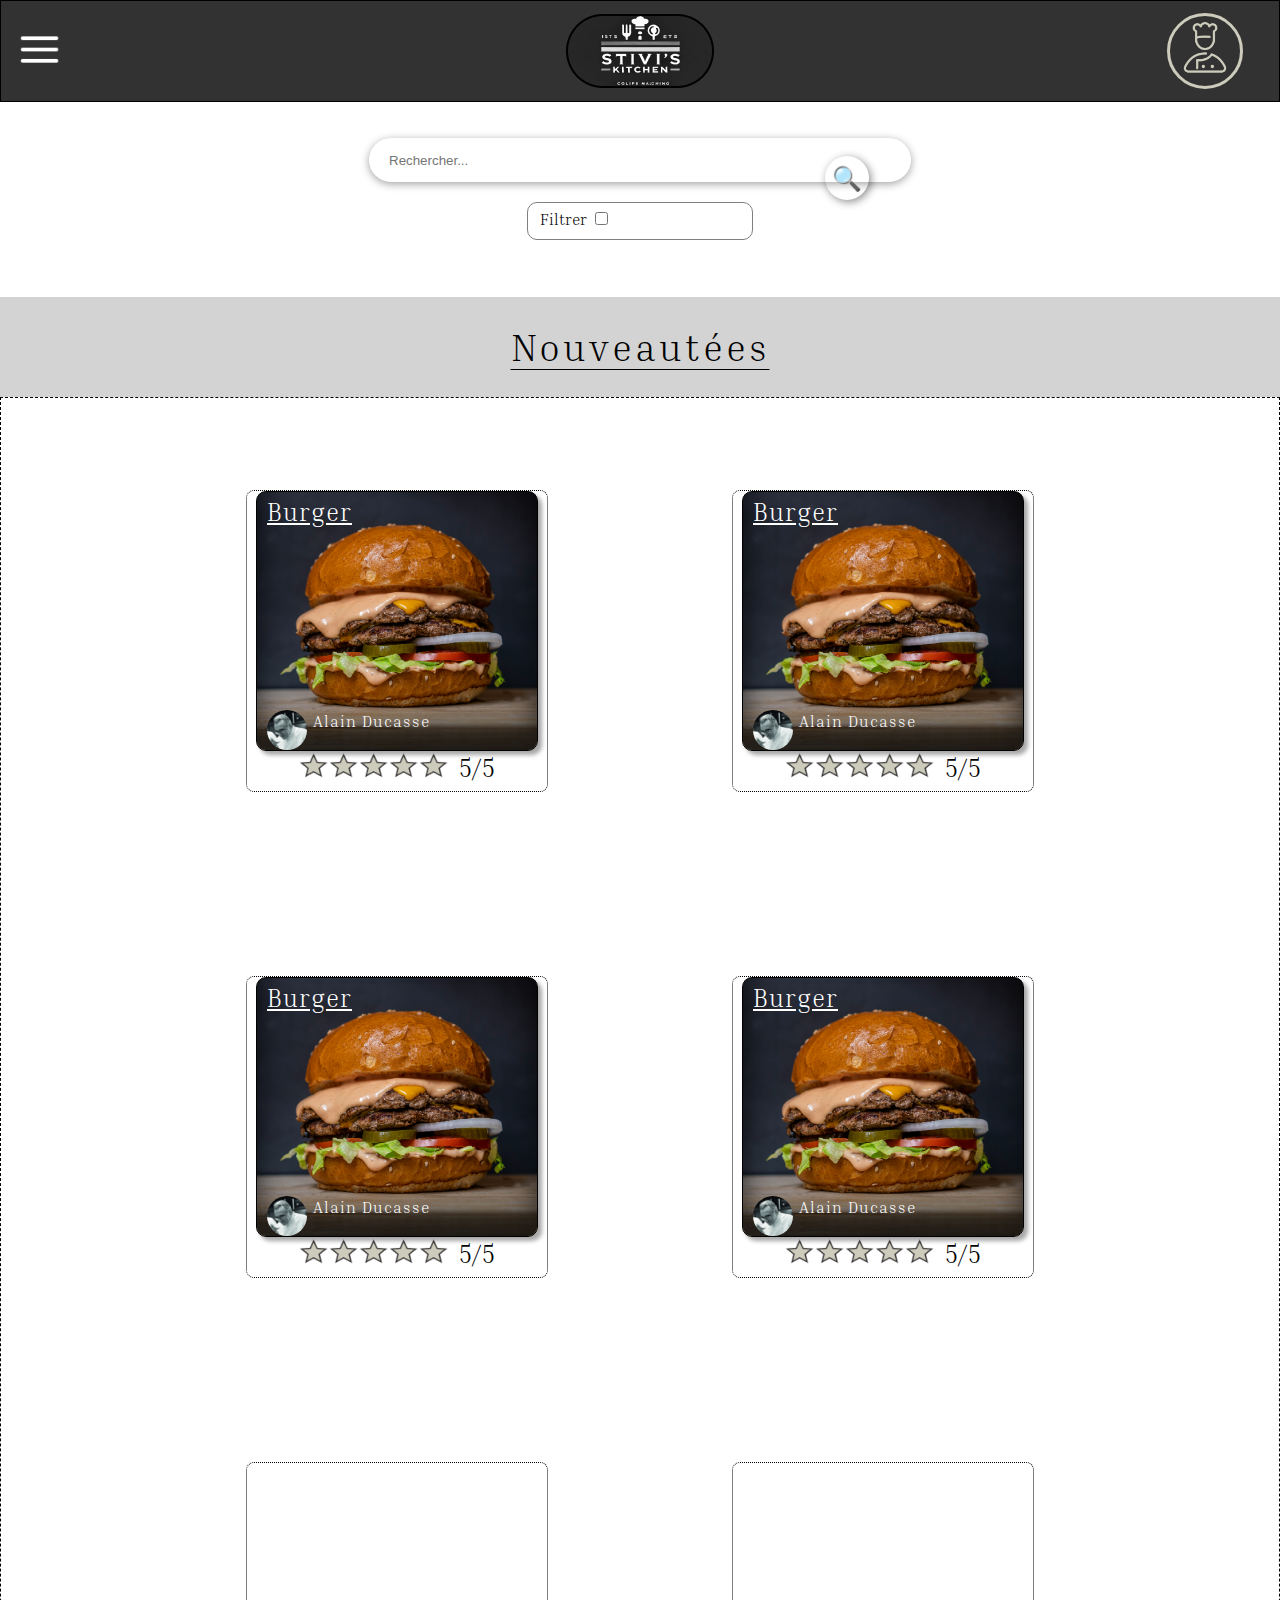
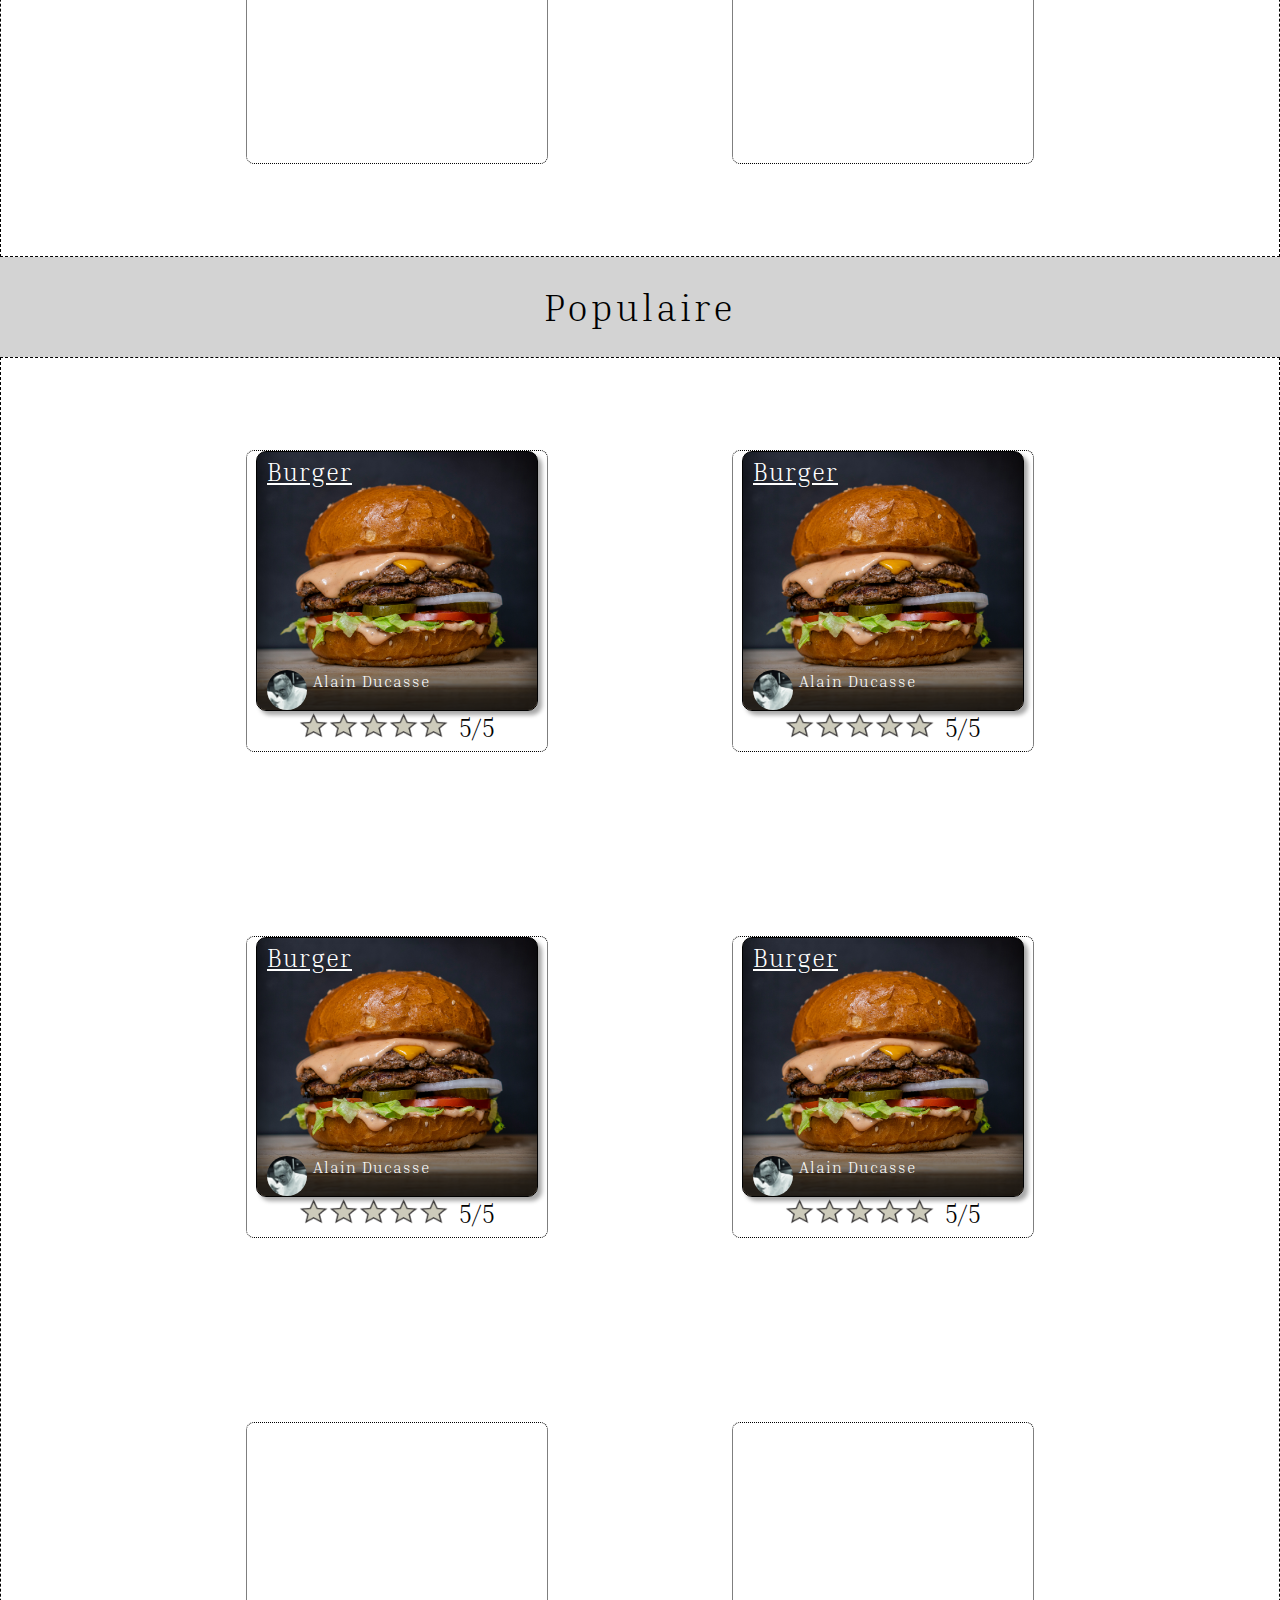
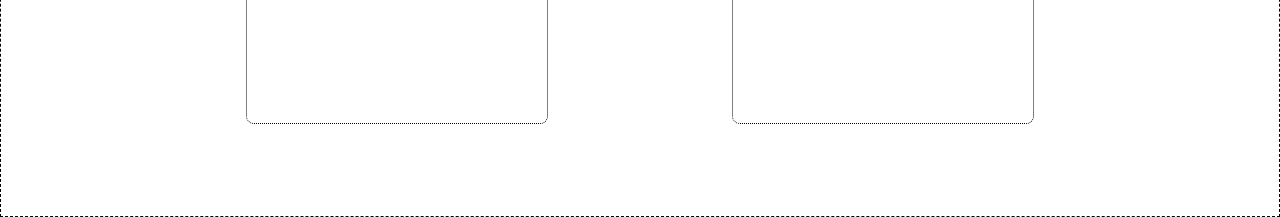
==== index.html @ a3e0ae76 "Mon projet fil rouge" ====
<!DOCTYPE html>
<html lang="fr">
<head>
    <meta charset="UTF-8">
    <meta name="viewport" content="width=device-width, initial-scale=1.0">
    <title>Acceuile</title>
    <link rel="stylesheet" href="style.css">
</head>
<body>
    <header>
        <!-- <img id="iconMenuB" src="Image/icons/icons8-menu-192.png" alt=""> -->
        <label for="menuLabel" id="iconMenuBg">
            <img src="Image/icons/icons8-menu-192.png" id="iconMenuB" alt="Menu">
        </label>
        <input type="checkbox" id="menuLabel" class="menuLabel">

        <div class="menuBurger">
            <ul class="ulMenuBurger">
                <li><a href="index.html">Acceuile</a></li>
                <li><a href="">Mes favories</a></li>
                <li> <a href="">Ajouter une recette</a></li>
                <li><a href="">Mon compte</a></li>
                <li><a href="">Contacte</a></li>
           
                
            </ul>
        </div>

        <img id="Stivisk" src="Image/icons/iconMarque.png" alt="">
        <div class="divIconUtilisateur">
            <a href="connexion.html">
                <img id="iconUtilisateur" src="Image/icons/icons8-cuisinier-homme-100 (1).png" alt="">
            </a>
        </div>
    </header>
   
    <form class="formRechercheFiltrer" id="searchFrom" action="search.html" method="post">
        <div>
            <input id="barreRecherche" type="text" name="recherche" id="rechercheInput" placeholder="Rechercher..." >
            <input id="btnRecherche" type="submit" value="🔍">
            </div>
            
    </form>
    <form action="post">
        
    </form>
    <fieldset class="filtrer">
        <label for="">Filtrer</label>
        <input type="checkbox">
    </fieldset>
   
    <div class="catNouveau" >
        <div class="fondGris">
            <h1>Nouveautées</h1>
        </div>
    </div>

    <div class="itemPopulaire">

        <div class="vigniette_recette" >
            <div class="img_recette">
                <h6 class="titreRecette">Burger</h6>
                <div class="temp">
                    <div class="img-utilisateur"></div>
                    <p class="nomUtilisateur">Alain Ducasse</p>
                </div>
            </div>
            <div class="etoils">
                <img class="iconEtoile" src="Image/icons/etoile/image.png" alt="">
                <img class="iconEtoile" src="Image/icons/etoile/image.png" alt="">
                <img class="iconEtoile" src="Image/icons/etoile/image.png" alt="">
                <img class="iconEtoile" src="Image/icons/etoile/image.png" alt="">
                <img class="iconEtoile" src="Image/icons/etoile/image.png" alt="">
                <p class="note">5/5</p>

            </div>
        </div>

        <div class="vigniette_recette" >
            <div class="img_recette">
                <h6 class="titreRecette">Burger</h6>
                <div class="temp">
                    <div class="img-utilisateur"></div>
                    <p class="nomUtilisateur">Alain Ducasse</p>
                </div>
            </div>
            <div class="etoils">
                <img class="iconEtoile" src="Image/icons/etoile/image.png" alt="">
                <img class="iconEtoile" src="Image/icons/etoile/image.png" alt="">
                <img class="iconEtoile" src="Image/icons/etoile/image.png" alt="">
                <img class="iconEtoile" src="Image/icons/etoile/image.png" alt="">
                <img class="iconEtoile" src="Image/icons/etoile/image.png" alt="">
                <p class="note">5/5</p>

            </div>
        </div>
        <div class="vigniette_recette" >
            <div class="img_recette">
                <h6 class="titreRecette">Burger</h6>
                <div class="temp">
                    <div class="img-utilisateur"></div>
                    <p class="nomUtilisateur">Alain Ducasse</p>
                </div>
            </div>
            <div class="etoils">
                <img class="iconEtoile" src="Image/icons/etoile/image.png" alt="">
                <img class="iconEtoile" src="Image/icons/etoile/image.png" alt="">
                <img class="iconEtoile" src="Image/icons/etoile/image.png" alt="">
                <img class="iconEtoile" src="Image/icons/etoile/image.png" alt="">
                <img class="iconEtoile" src="Image/icons/etoile/image.png" alt="">
                <p class="note">5/5</p>

            </div>
        </div>
      
        <div class="vigniette_recette" >
            <div class="img_recette">
                <h6 class="titreRecette">Burger</h6>
                <div class="temp">
                    <div class="img-utilisateur"></div>
                    <p class="nomUtilisateur">Alain Ducasse</p>
                </div>
            </div>
            <div class="etoils">
                <img class="iconEtoile" src="Image/icons/etoile/image.png" alt="">
                <img class="iconEtoile" src="Image/icons/etoile/image.png" alt="">
                <img class="iconEtoile" src="Image/icons/etoile/image.png" alt="">
                <img class="iconEtoile" src="Image/icons/etoile/image.png" alt="">
                <img class="iconEtoile" src="Image/icons/etoile/image.png" alt="">
                <p class="note">5/5</p>

            </div>
        </div>
        <div class="t" ></div>
        <div class="t" ></div>

    </div>



   <!--  \______________/___/__/__/_//\ - - - A modifier - - - /\\_\__\___\____\____________/ -->



    <div class="catPopulaire" >
        <div class="fondGris">
            <h1>Populaire</h1>
        </div>
    </div>

    <div class="itemPopulaire">

        <div class="vigniette_recette" >
            <div class="img_recette">
                <h6 class="titreRecette">Burger</h6>
                <div class="temp">
                    <div class="img-utilisateur"></div>
                    <p class="nomUtilisateur">Alain Ducasse</p>
                </div>
            </div>
            <div class="etoils">
                <img class="iconEtoile" src="Image/icons/etoile/image.png" alt="">
                <img class="iconEtoile" src="Image/icons/etoile/image.png" alt="">
                <img class="iconEtoile" src="Image/icons/etoile/image.png" alt="">
                <img class="iconEtoile" src="Image/icons/etoile/image.png" alt="">
                <img class="iconEtoile" src="Image/icons/etoile/image.png" alt="">
                <p class="note">5/5</p>

            </div>
        </div>

        <div class="vigniette_recette" >
            <div class="img_recette">
                <h6 class="titreRecette">Burger</h6>
                <div class="temp">
                    <div class="img-utilisateur"></div>
                    <p class="nomUtilisateur">Alain Ducasse</p>
                </div>
            </div>
            <div class="etoils">
                <img class="iconEtoile" src="Image/icons/etoile/image.png" alt="">
                <img class="iconEtoile" src="Image/icons/etoile/image.png" alt="">
                <img class="iconEtoile" src="Image/icons/etoile/image.png" alt="">
                <img class="iconEtoile" src="Image/icons/etoile/image.png" alt="">
                <img class="iconEtoile" src="Image/icons/etoile/image.png" alt="">
                <p class="note">5/5</p>

            </div>
        </div>
        <div class="vigniette_recette" >
            <div class="img_recette">
                <h6 class="titreRecette">Burger</h6>
                <div class="temp">
                    <div class="img-utilisateur"></div>
                    <p class="nomUtilisateur">Alain Ducasse</p>
                </div>
            </div>
            <div class="etoils">
                <img class="iconEtoile" src="Image/icons/etoile/image.png" alt="">
                <img class="iconEtoile" src="Image/icons/etoile/image.png" alt="">
                <img class="iconEtoile" src="Image/icons/etoile/image.png" alt="">
                <img class="iconEtoile" src="Image/icons/etoile/image.png" alt="">
                <img class="iconEtoile" src="Image/icons/etoile/image.png" alt="">
                <p class="note">5/5</p>

            </div>
        </div>
      
        <div class="vigniette_recette" >
            <div class="img_recette">
                <h6 class="titreRecette">Burger</h6>
                <div class="temp">
                    <div class="img-utilisateur"></div>
                    <p class="nomUtilisateur">Alain Ducasse</p>
                </div>
            </div>
            <div class="etoils">
                <img class="iconEtoile" src="Image/icons/etoile/image.png" alt="">
                <img class="iconEtoile" src="Image/icons/etoile/image.png" alt="">
                <img class="iconEtoile" src="Image/icons/etoile/image.png" alt="">
                <img class="iconEtoile" src="Image/icons/etoile/image.png" alt="">
                <img class="iconEtoile" src="Image/icons/etoile/image.png" alt="">
                <p class="note">5/5</p>

            </div>
        </div>
        <div class="t" ></div>
        <div class="t" ></div>
       

  
    </div>
</body>
</html>
---- style.css ----
@font-face {
    font-family: 'Inria-Serif';
    src: url('fonts/Inria_Serif/InriaSerif-Regular.ttf') format('truetype');
}
@font-face {
    font-family: 'Inria-Serif-Bold';
    src: url('fonts/Inria_Serif/InriaSerif-Bold.ttf') format('truetype');
}
@font-face {
    font-family: 'Inria-Serif-Light';
    src: url('fonts/Inria_Serif/InriaSerif-Light.ttf') format('truetype');
}
body{
    height: 100%;
    margin: 0px;
    font-family: Inria-Serif-Light;
    
}

header{
    
    height: 8vh;
    background-color: #323232;
    border: 1px solid black;
    display: flex;
    flex-direction: row;
    justify-content: space-between;
    align-items: center; /* aligne verticalement*/
    padding: 0 1rem;
    min-height: 100px;
    
   
}

#iconMenuB{
    width: 45px;
    z-index:2;
    align-self: center;
    cursor: pointer;
 
}
#iconMenuBg{
    z-index: 2;

}

#iconMenuB:hover{
    transform: scale(1.1);
    transition: 0.8s;
}
header div{
    padding: 5px;
    border-radius: 40px;
    border: 3px solid #CDCBBB;
    margin-right: 20px;
    width: 60px;
    height: 60px;
    display: flex;
    justify-content: center;
    text-align: center;
    align-items: center;
    
}
header .divIconUtilisateur:hover{
    transform: rotate(360deg);
    transition: 1.5s;

}

.menuBurger{
    top: 0;
    border-radius: 0;
    border: 0;
    background-color: #323232;
    height: 100%;
    width: 400px;
    position:fixed;
    z-index: 1;
    left: -450px;
    transition: left 0.3s ease;
}
.ulMenuBurger{
    display: felx;
    flex-direction: column;
    position: relative;
    margin-top: -120%;
    margin-left: -50%;
    justify-items: flex-start;
    color: aliceblue;
    
}
.ulMenuBurger li{
    margin-top:50%;
    letter-spacing: 0.3em;
    
}
.ulMenuBurger li a{
    color: aliceblue;
}
.menuLabel:checked + .menuBurger {
    left: 0; 
    
}
#iconUtilisateur{
    width: 90%;  
}

#Stivisk{
    border-color: rgb(255, 253, 253);
    position: absolute;
    left: 50%;
    transform: translateX(-50%);
 
}



.filtrer{
    align-self: center;
    justify-self: center;
    width: 200px;
    margin-top: 40px;
    border: 1px solid gray;
    border-radius: 10px;
}

#barreRecherche{
    padding-left: 20px;
    width: 50%;
    max-width: 520px;
    height: 42px;
    border-radius: 22px;
    position: absolute;
    transform: translateX(-50%);
    left: 50%;
    border: none;
    box-shadow: 0px 2px 8px rgb(163, 161, 161);
}

#btnRecherche{
    margin: 24px;
    border-radius: 150px;
    height: 44px;
    width: 44px;
    position: absolute;
    left: 62.6%;
    border: none;
    background-color: rgba(240, 248, 255, 0);
}
.catNouveau{
   
    margin-top: 4.5%;
  
    h1{
        align-self: center;
        text-decoration: underline;
        text-decoration-thickness: 1px;
        text-underline-offset: 20%;

    }
    
    
}
.catPopulaire{
   
    text-align: center;
   
}

.fondGris{
  
    display: flex;
    flex-direction: column;
    height: 100px;
    background-color: lightgrey;
    justify-content: center;
    align-items: center;
    h1{
        font-weight: 100; 
        letter-spacing: 3px;
        font-size: 240%;
    }
   
}


.itemPopulaire{
    display: flex;
    flex-wrap: wrap;
    justify-content: center;
    align-content: center;
    padding-right: 5%;
    padding-left: 5%;
    border: 1px dashed black ;  

}

.t,.vigniette_recette{
    height: 300px;
    width: 300px;
    min-width: 200px;
    margin: 8% 8% 8% 8%;
    border: 1px dotted black;
    border-radius: 8px;
    display: flex;
    flex-direction: column; 
    align-items: center;
    
}
.t:hover,.vigniette_recette:hover{
    transform: scale(1.4);
    transition: 1s;
}

.titreRecette{
    position: relative;
    bottom: 110px;
    margin-left: 10px;
    font-size: 25px;
    text-decoration: underline;
    color: white;
    font-weight: 100;
    letter-spacing: 1px;

}

.etoils{
    width: 100%;
    height: 40px;
    display: flex;
    justify-content: center;
    
}

.iconEtoile{
    height: 30px;
}
.note{
    display: inline;
    font-size: 25px;
    align-self: center;
    margin-top: 18px;
    margin-left: 10px;
}

.img_recette{
    border: 1px solid black;
    background-image: url('Image/burger_img_defaut.jpg');
    background-size: cover ;
    background-position: center;
    width: 280px;
    height: 280px;
    border-radius: 10px;
    display: flex;
    flex-direction: column;
    justify-content: flex-end;
    box-shadow: 4px 4px 4px rgba(0, 0, 0, 0.35), inset 0px -30px 30px rgba(0, 0, 0, 0.8) ;
}

.temp{
    display: flex;
    flex-direction: row;
}

.img-utilisateur{
    background-image: url('Image/alain_ducasse_img_defaut.webp');
    background-size: cover;
    background-position: center;
    height: 40px;
    width: 40px;
    border-radius: 50%;
    justify-self:  left;
    margin-left: 10px;
    margin-top: 15px;

}

.nomUtilisateur{
    letter-spacing: 1px;
    color: white;
    margin-left: 6px;
}


/* page connexion */
#connexionBody,#inscriptionBody{
    font-family: Inria-Serif-light;
    font-size: x-large;
    color: #3C3A3A;
}

.mainCenterConnexion{
    justify-items: center;


}

.connexionMain{
    text-align: center;
    display: flex;
    flex-direction: column;
    flex-wrap: wrap;
    
}

hr{
    margin-top: 1% ;
    margin-bottom: 0;
    width: 46%;
    max-width: 850px;

    
}

.petitHr{
    width: 16%;
    margin-top: 0.5%;

}

.fondGrisConnexion{
    font-family: Inria-Serif-Bold;
    font-size: xx-large;
    letter-spacing: 3px;
    margin-top: 30px;
    width: 100vw;
    display: flex;
    height: 100px;
    background-color: lightgrey;
    justify-content: center;
    align-items: center;
    
}

form{
    font-family: Inria-Serif;
    display: flex;
    flex-direction: column;
    text-align: center;
    align-items: center; 
    margin-top: 30px;
    justify-self: center;

}

form input{
    margin-top: 6px;
    margin-bottom: 20px;
    border-radius: 10px;
    height: 50px;
    width: 200%;
}

form input[type=submit]{
    font-family: Inria-Serif-light;
    font-size: x-large;
    width: 120%;
    margin:30px 0px ;
    height: 50px;
    border: 0;
    background-color: #CDCBBB;
    box-shadow: 2px 2px 8px rgba(0, 0, 0, 0.45);


}
form input[type=submit]:hover, form button:hover {
    transform: scale(1.1);
    transition: 0.8s;
}

form label{
    margin-top: 40px;
    
}

.Inscrire{
    font-family: Inria-Serif-light;
    font-size: x-large;
    border-radius: 10px;
    height: 50px;
    width: 100%;
    border: 0;
    background-color: #CDCBBB;
    box-shadow: 2px 2px 8px rgba(0, 0, 0, 0.45);
}

a{
    text-decoration: none;
    color: #3C3A3A;
}

.faceInstaGoogle {
    margin-top: 3.2%;
    display: flex;
    flex-direction: column;

    button{
        display: grid;
        grid-template-columns: 6fr 1fr;
        align-items: center;
        align-content: center;
        text-align: start;
        padding:0% 10%;
        align-self:center;
        font-family: Inria-Serif-light;
        font-size: x-large;
        border-radius: 10px;
        height: 90px;
        width: 140%;
        margin: 20px 0px;
        border: 0;
        background-color: white;
        box-shadow: 0px 6px 16px rgba(0, 0, 0, 0.24);
        border-radius: 15px;
    }
    button:hover{
        transform: scale(1.1);
        transition: 0.8s;
    }
    img{     
        height: 58%;
      
    }
}
.fondGrisFooter{
    background-color: lightgray;
    width: 100%;
    height: 30px;
   
}
footer{

    background-color: #323232;
    position: fixed;
    bottom: 0;
    width: 100%;
    height: 100px;

}
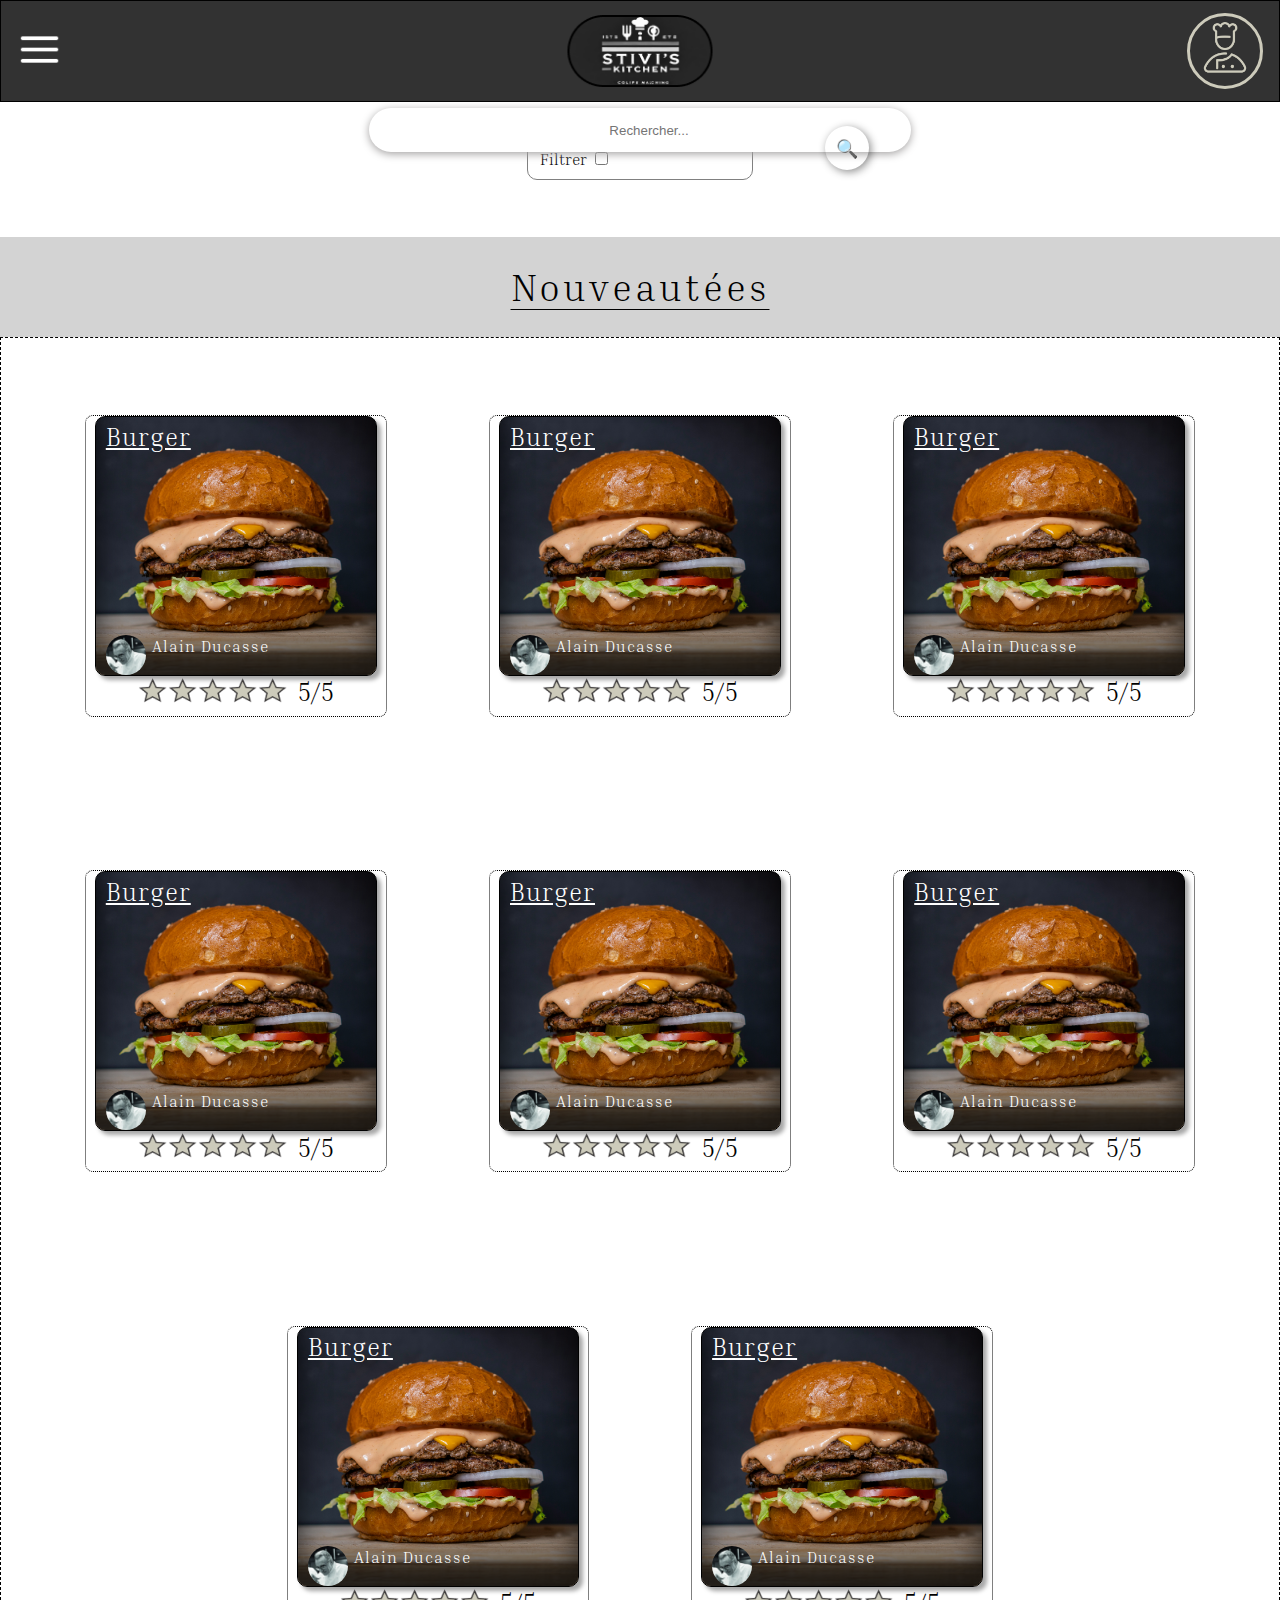
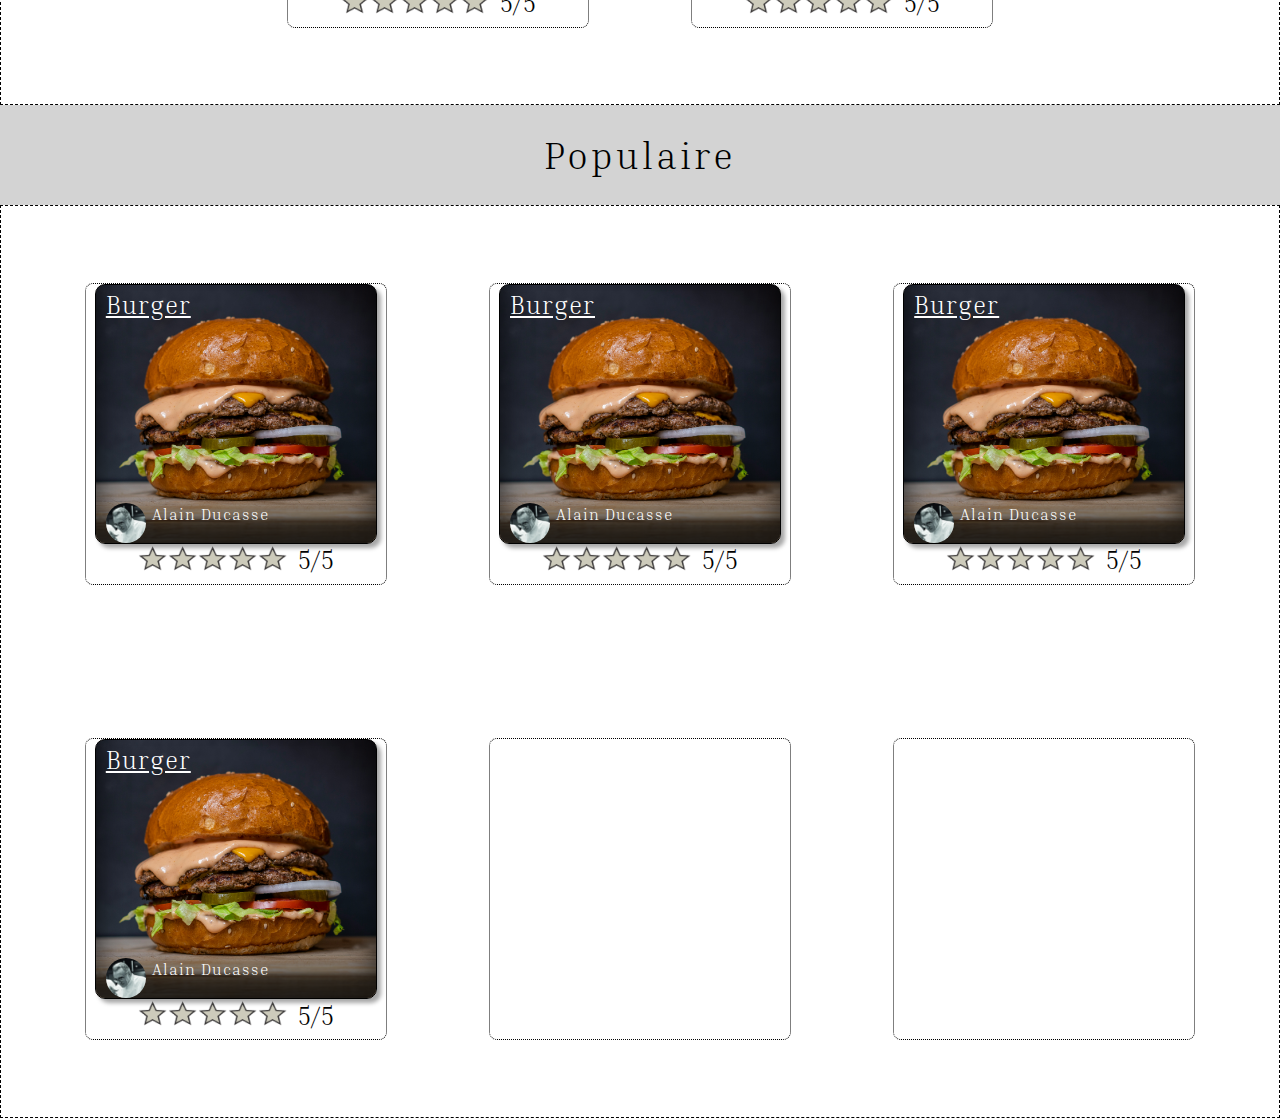
==== commit 4e43f214: "Add recipe page" ====
--- a/index.html
+++ b/index.html
@@ -16,11 +16,11 @@
 
         <div class="menuBurger">
             <ul class="ulMenuBurger">
-                <li><a href="index.html">Acceuile</a></li>
-                <li><a href="">Mes favories</a></li>
+                <li><a href="index.html">Acceuil</a></li>
+                <li><a href="">Mes favoris</a></li>
                 <li> <a href="">Ajouter une recette</a></li>
                 <li><a href="">Mon compte</a></li>
-                <li><a href="">Contacte</a></li>
+                <li><a href="">Contact</a></li>
            
                 
             </ul>
@@ -131,8 +131,79 @@
 
             </div>
         </div>
-        <div class="t" ></div>
-        <div class="t" ></div>
+        <div class="vigniette_recette" >
+            <div class="img_recette">
+                <h6 class="titreRecette">Burger</h6>
+                <div class="temp">
+                    <div class="img-utilisateur"></div>
+                    <p class="nomUtilisateur">Alain Ducasse</p>
+                </div>
+            </div>
+            <div class="etoils">
+                <img class="iconEtoile" src="Image/icons/etoile/image.png" alt="">
+                <img class="iconEtoile" src="Image/icons/etoile/image.png" alt="">
+                <img class="iconEtoile" src="Image/icons/etoile/image.png" alt="">
+                <img class="iconEtoile" src="Image/icons/etoile/image.png" alt="">
+                <img class="iconEtoile" src="Image/icons/etoile/image.png" alt="">
+                <p class="note">5/5</p>
+
+            </div>
+        </div>
+        <div class="vigniette_recette" >
+            <div class="img_recette">
+                <h6 class="titreRecette">Burger</h6>
+                <div class="temp">
+                    <div class="img-utilisateur"></div>
+                    <p class="nomUtilisateur">Alain Ducasse</p>
+                </div>
+            </div>
+            <div class="etoils">
+                <img class="iconEtoile" src="Image/icons/etoile/image.png" alt="">
+                <img class="iconEtoile" src="Image/icons/etoile/image.png" alt="">
+                <img class="iconEtoile" src="Image/icons/etoile/image.png" alt="">
+                <img class="iconEtoile" src="Image/icons/etoile/image.png" alt="">
+                <img class="iconEtoile" src="Image/icons/etoile/image.png" alt="">
+                <p class="note">5/5</p>
+
+            </div>
+        </div>
+        <div class="vigniette_recette" >
+            <div class="img_recette">
+                <h6 class="titreRecette">Burger</h6>
+                <div class="temp">
+                    <div class="img-utilisateur"></div>
+                    <p class="nomUtilisateur">Alain Ducasse</p>
+                </div>
+            </div>
+            <div class="etoils">
+                <img class="iconEtoile" src="Image/icons/etoile/image.png" alt="">
+                <img class="iconEtoile" src="Image/icons/etoile/image.png" alt="">
+                <img class="iconEtoile" src="Image/icons/etoile/image.png" alt="">
+                <img class="iconEtoile" src="Image/icons/etoile/image.png" alt="">
+                <img class="iconEtoile" src="Image/icons/etoile/image.png" alt="">
+                <p class="note">5/5</p>
+
+            </div>
+        </div>
+        <div class="vigniette_recette" >
+            <div class="img_recette">
+                <h6 class="titreRecette">Burger</h6>
+                <div class="temp">
+                    <div class="img-utilisateur"></div>
+                    <p class="nomUtilisateur">Alain Ducasse</p>
+                </div>
+            </div>
+            <div class="etoils">
+                <img class="iconEtoile" src="Image/icons/etoile/image.png" alt="">
+                <img class="iconEtoile" src="Image/icons/etoile/image.png" alt="">
+                <img class="iconEtoile" src="Image/icons/etoile/image.png" alt="">
+                <img class="iconEtoile" src="Image/icons/etoile/image.png" alt="">
+                <img class="iconEtoile" src="Image/icons/etoile/image.png" alt="">
+                <p class="note">5/5</p>
+
+            </div>
+        </div>
+    
 
     </div>
 
--- a/style.css
+++ b/style.css
@@ -10,6 +10,7 @@
     font-family: 'Inria-Serif-Light';
     src: url('fonts/Inria_Serif/InriaSerif-Light.ttf') format('truetype');
 }
+
 body{
     height: 100%;
     margin: 0px;
@@ -52,7 +53,6 @@
     padding: 5px;
     border-radius: 40px;
     border: 3px solid #CDCBBB;
-    margin-right: 20px;
     width: 60px;
     height: 60px;
     display: flex;
@@ -110,10 +110,10 @@
     position: absolute;
     left: 50%;
     transform: translateX(-50%);
- 
-}
-
-
+    width: 35%;
+    max-width: 145px;
+    
+}
 
 .filtrer{
     align-self: center;
@@ -189,8 +189,7 @@
     flex-wrap: wrap;
     justify-content: center;
     align-content: center;
-    padding-right: 5%;
-    padding-left: 5%;
+    
     border: 1px dashed black ;  
 
 }
@@ -199,7 +198,7 @@
     height: 300px;
     width: 300px;
     min-width: 200px;
-    margin: 8% 8% 8% 8%;
+    margin: 6% 4%;
     border: 1px dotted black;
     border-radius: 8px;
     display: flex;
@@ -235,6 +234,7 @@
 .iconEtoile{
     height: 30px;
 }
+
 .note{
     display: inline;
     font-size: 25px;
@@ -282,25 +282,25 @@
 }
 
 
+
+
 /* page connexion */
+
+
+
 #connexionBody,#inscriptionBody{
     font-family: Inria-Serif-light;
-    font-size: x-large;
+    font-size: large;
     color: #3C3A3A;
 }
 
 .mainCenterConnexion{
     justify-items: center;
 
-
 }
 
 .connexionMain{
     text-align: center;
-    display: flex;
-    flex-direction: column;
-    flex-wrap: wrap;
-    
 }
 
 hr{
@@ -308,7 +308,6 @@
     margin-bottom: 0;
     width: 46%;
     max-width: 850px;
-
     
 }
 
@@ -318,14 +317,13 @@
 
 }
 
-.fondGrisConnexion{
+.fondGrisConnexion,.fondGrisInscripi{
     font-family: Inria-Serif-Bold;
-    font-size: xx-large;
+    font-size: large;
     letter-spacing: 3px;
-    margin-top: 30px;
-    width: 100vw;
-    display: flex;
-    height: 100px;
+    margin: 0 0 20px;
+    width: 100%;
+    display: flex;
     background-color: lightgrey;
     justify-content: center;
     align-items: center;
@@ -338,47 +336,69 @@
     flex-direction: column;
     text-align: center;
     align-items: center; 
-    margin-top: 30px;
     justify-self: center;
 
+    
+   /* a ------modifier------ */
+
 }
 
 form input{
+    border: none;
+    border-bottom:1px solid black;
     margin-top: 6px;
-    margin-bottom: 20px;
-    border-radius: 10px;
+    margin-bottom: 10%;
     height: 50px;
-    width: 200%;
-}
+    width: 100%;
+    text-align: center;
+    
+}
+input[type="password"],[type="email"] {
+    border: none; 
+    border-bottom: 1px solid black;
+    padding: 10px;
+    font-size: 16px;
+    outline: none; /*--- Me supprime le contour par défaut quand focus ---*/
+    padding-bottom: 0px;
+  
+}
+input:focus::placeholder{
+    transition: 0.7s; 
+    transform: translateY(-26px);
+    font-size: 80%;
+}
+
 
 form input[type=submit]{
     font-family: Inria-Serif-light;
-    font-size: x-large;
-    width: 120%;
+    border-radius: 8px;
+    font-size: large;
+    width: 100%;
     margin:30px 0px ;
-    height: 50px;
+    height: 45px;
     border: 0;
     background-color: #CDCBBB;
     box-shadow: 2px 2px 8px rgba(0, 0, 0, 0.45);
 
-
-}
+}
+
 form input[type=submit]:hover, form button:hover {
     transform: scale(1.1);
-    transition: 0.8s;
+    transition: 0.6s;
 }
 
 form label{
-    margin-top: 40px;
+    margin-top: 22%;
+    
     
 }
 
 .Inscrire{
     font-family: Inria-Serif-light;
-    font-size: x-large;
+    font-size: large;
     border-radius: 10px;
-    height: 50px;
-    width: 100%;
+    height: 45px;
+    width: 90%;
     border: 0;
     background-color: #CDCBBB;
     box-shadow: 2px 2px 8px rgba(0, 0, 0, 0.45);
@@ -390,9 +410,12 @@
 }
 
 .faceInstaGoogle {
-    margin-top: 3.2%;
+    margin-top: 2.6%;
     display: flex;
     flex-direction: column;
+    width: 30%;
+    max-width: 450px;
+    min-width: 250px;
 
     button{
         display: grid;
@@ -403,12 +426,12 @@
         padding:0% 10%;
         align-self:center;
         font-family: Inria-Serif-light;
-        font-size: x-large;
+        font-size: large;
         border-radius: 10px;
-        height: 90px;
-        width: 140%;
+        height: 80px;
+        width: 100%;
         margin: 20px 0px;
-        border: 0;
+        border: none;
         background-color: white;
         box-shadow: 0px 6px 16px rgba(0, 0, 0, 0.24);
         border-radius: 15px;
@@ -418,22 +441,186 @@
         transition: 0.8s;
     }
     img{     
-        height: 58%;
+        height: 45%;
       
     }
 }
+
 .fondGrisFooter{
     background-color: lightgray;
     width: 100%;
     height: 30px;
    
 }
+
 footer{
-
+    position: fixed;
     background-color: #323232;
-    position: fixed;
     bottom: 0;
     width: 100%;
     height: 100px;
 
-}+}
+.formInscription{
+    margin-top: 0px;
+
+}
+#identifiant[type=text],#motDePasse[type=password]{
+    width: 100%;   
+    padding-left: 4%;
+    text-align: center;
+    font-size: large;
+    
+}
+
+
+/*------------------ page recette -------------------*/
+.banniereTitre{
+    display: flex;
+    flex-direction: column;
+    justify-content: center;
+    margin: 30px 0px 30px 0px;
+    background-color: #E4E4E6;
+    text-align: center; 
+    width: 100%;
+    height: 100px;
+}
+.presentationRecetteGris{
+    border:2px dotted green;
+    background-color: #E4E4E6;
+    margin: 5%;
+    
+}
+
+.nomUtilisateurRecette{
+    color: rgb(0, 0, 0);   
+    margin-left: 10px;
+    line-height: 0.1;
+
+}
+.utilisateurRecette{
+    font-size: large;
+    border: 5px solid rgb(142, 24, 24);
+    grid-column: 1/span3 ;
+    display: flex;
+    align-items: center;
+}
+
+
+.img-utilisateurRecette{
+    background-image: url('Image/alain_ducasse_img_defaut.webp');
+    background-size: cover;
+    background-position: center;
+    height: 100px;
+    width: 100px;
+    border-radius: 50%;
+    justify-self:  left;
+    margin-left: 10px;
+    margin-top: 15px;
+}
+.imageRecette{
+
+    display: grid;
+    grid-template-columns: 1fr 1fr;
+    margin: 2%;
+  
+
+}
+.column{
+    display: inline-flex;
+    flex-direction: column;
+    justify-content: space-between
+   
+  
+}
+.grandeImage{
+
+    place-self: end; 
+    width: 60%;
+    min-width: 400px;
+    margin-right:1% ;
+  
+
+} 
+.petiteImage{
+    width: 29%;
+    min-width: 197px;
+    align-self: center;
+    margin-left: 1%;
+    align-self: flex-start;
+  
+}
+
+.articleRecetteGrisIngrédiant{
+    border:1px solid black;
+    background-color: #E4E4E6;
+    padding: 0% 6%;
+    margin-right:5px ;
+    font-size: large;
+    line-height: 2.2;
+  
+
+}
+.articleRecetteGrisEtapes{
+    border:1px solid black;
+    background-color: #E4E4E6;
+    padding: 0% 6%;
+    margin-left: 5px;
+    font-size: large;
+    line-height: 2.2;
+  
+
+}
+.articleRecette{
+   
+    margin: 5%;
+    display: grid;
+    grid-template-columns: 1fr 1fr;
+
+
+}
+
+@media screen and (max-width: 600px){
+    .imageRecette{
+        display: flex;
+        flex-direction: column;
+        
+    
+    }
+
+    .grandeImage{
+
+        align-self: center;
+        width: 60%;
+        min-width: 240px;
+        margin-right:0;
+      
+    } 
+    .column{
+        flex-direction: row;
+        justify-content: center;
+    }
+    .petiteImage{
+        margin-top: 1%;
+        width: 29%;
+        min-width:120px;
+        align-self: center;
+        margin-left: 2px;
+        margin-right: 2px;
+      
+    }
+    .presentationRecetteGris{
+        border:2px dotted green;
+        background-color: #E4E4E6;
+        margin: 1%;
+        
+    }
+    .articleRecette{
+        margin: 1%;
+        display: flex;
+        flex-direction: column;
+    
+    }
+
+}
+
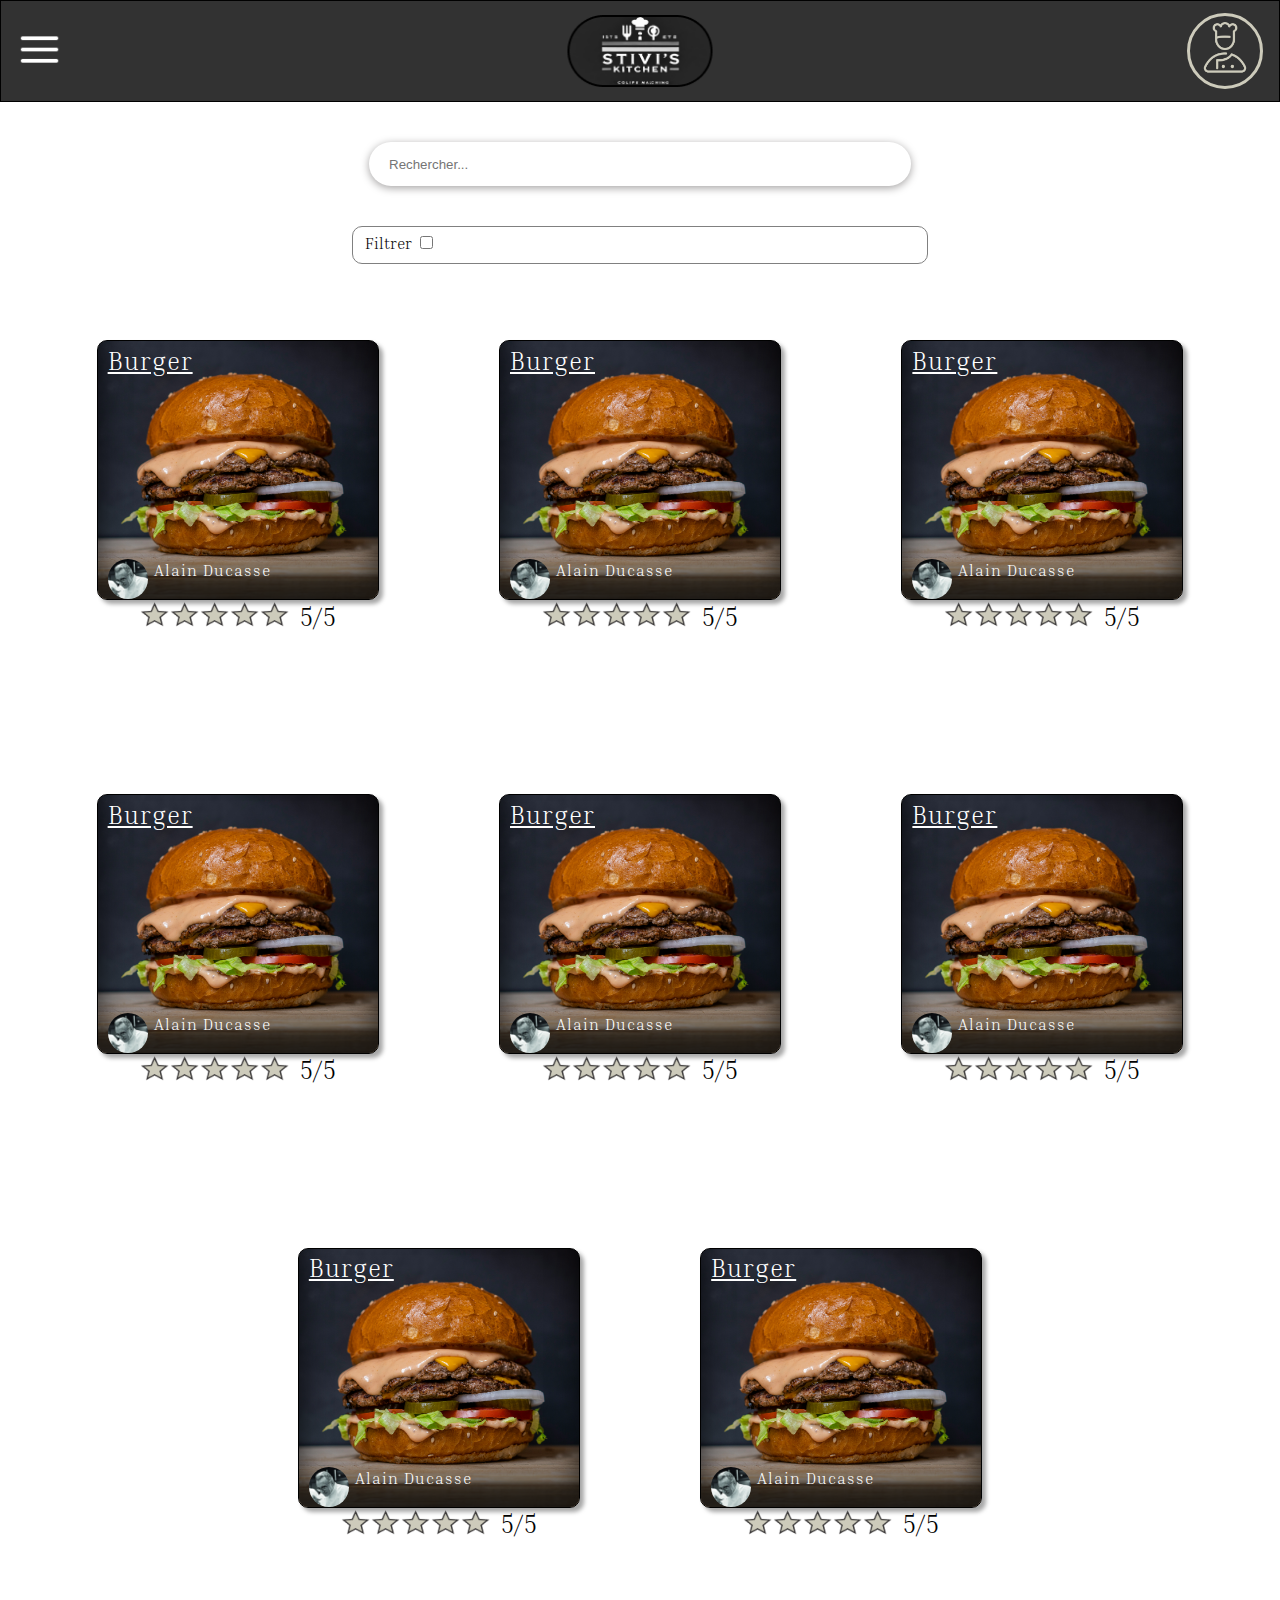
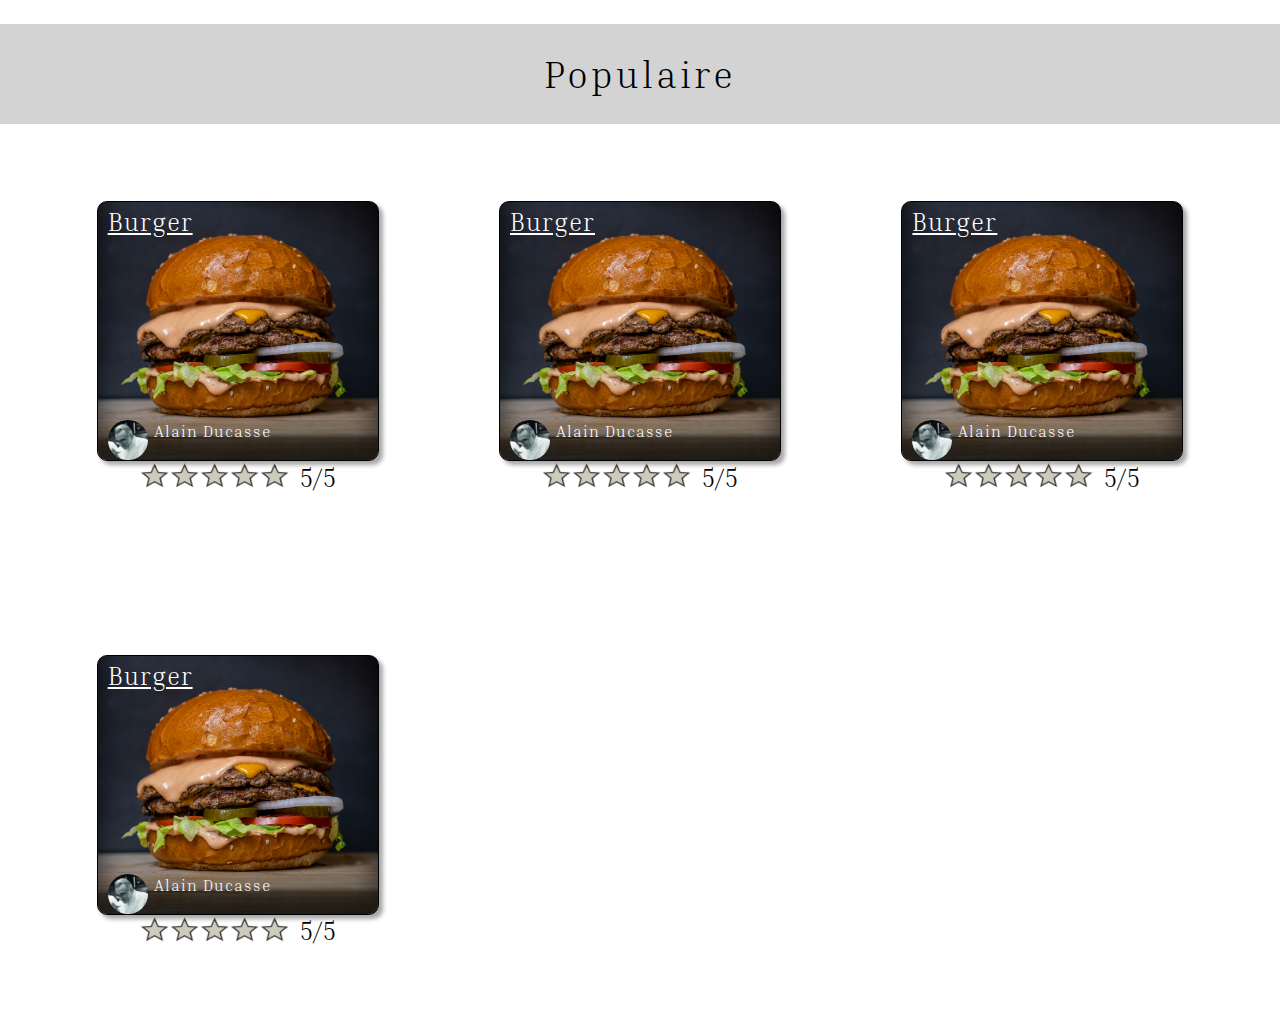
==== commit 21b6bf79: "Add contact page" ====
--- a/index.html
+++ b/index.html
@@ -37,7 +37,7 @@
     <form class="formRechercheFiltrer" id="searchFrom" action="search.html" method="post">
         <div>
             <input id="barreRecherche" type="text" name="recherche" id="rechercheInput" placeholder="Rechercher..." >
-            <input id="btnRecherche" type="submit" value="🔍">
+            
             </div>
             
     </form>
@@ -49,11 +49,7 @@
         <input type="checkbox">
     </fieldset>
    
-    <div class="catNouveau" >
-        <div class="fondGris">
-            <h1>Nouveautées</h1>
-        </div>
-    </div>
+
 
     <div class="itemPopulaire">
 
--- a/style.css
+++ b/style.css
@@ -19,7 +19,6 @@
 }
 
 header{
-    
     height: 8vh;
     background-color: #323232;
     border: 1px solid black;
@@ -118,35 +117,26 @@
 .filtrer{
     align-self: center;
     justify-self: center;
-    width: 200px;
-    margin-top: 40px;
+    width: 60%;
+    max-width:550px ;
     border: 1px solid gray;
     border-radius: 10px;
 }
 
 #barreRecherche{
+    display: flex;
     padding-left: 20px;
+    margin: 40px 0;
     width: 50%;
     max-width: 520px;
     height: 42px;
     border-radius: 22px;
-    position: absolute;
-    transform: translateX(-50%);
-    left: 50%;
+    justify-self: center;
+    align-self: center;
     border: none;
     box-shadow: 0px 2px 8px rgb(163, 161, 161);
 }
 
-#btnRecherche{
-    margin: 24px;
-    border-radius: 150px;
-    height: 44px;
-    width: 44px;
-    position: absolute;
-    left: 62.6%;
-    border: none;
-    background-color: rgba(240, 248, 255, 0);
-}
 .catNouveau{
    
     margin-top: 4.5%;
@@ -190,7 +180,7 @@
     justify-content: center;
     align-content: center;
     
-    border: 1px dashed black ;  
+    /* border: 1px dashed black ;   */
 
 }
 
@@ -199,7 +189,7 @@
     width: 300px;
     min-width: 200px;
     margin: 6% 4%;
-    border: 1px dotted black;
+    /* border: 1px dotted black; */
     border-radius: 8px;
     display: flex;
     flex-direction: column; 
@@ -330,7 +320,7 @@
     
 }
 
-form{
+.formConnection,.formInscription{
     font-family: Inria-Serif;
     display: flex;
     flex-direction: column;
@@ -343,7 +333,7 @@
 
 }
 
-form input{
+.inputInsc,.inputConnec{
     border: none;
     border-bottom:1px solid black;
     margin-top: 6px;
@@ -353,16 +343,16 @@
     text-align: center;
     
 }
-input[type="password"],[type="email"] {
+.inputInsc,.inputConnec{
     border: none; 
     border-bottom: 1px solid black;
     padding: 10px;
     font-size: 16px;
-    outline: none; /*--- Me supprime le contour par défaut quand focus ---*/
+    outline: none; /*--- supprime le contour par défaut quand focus ---*/
     padding-bottom: 0px;
   
 }
-input:focus::placeholder{
+.inputConnec:focus::placeholder{
     transition: 0.7s; 
     transform: translateY(-26px);
     font-size: 80%;
@@ -387,8 +377,8 @@
     transition: 0.6s;
 }
 
-form label{
-    margin-top: 22%;
+.labelConnec{
+    margin-top: 20%;
     
     
 }
@@ -454,7 +444,7 @@
 }
 
 footer{
-    position: fixed;
+    margin-top: 10%;
     background-color: #323232;
     bottom: 0;
     width: 100%;
@@ -486,24 +476,69 @@
     height: 100px;
 }
 .presentationRecetteGris{
-    border:2px dotted green;
-    background-color: #E4E4E6;
-    margin: 5%;
-    
+    display: flex;
+    align-self: center;
+    justify-self: center;
+    flex-direction: row-reverse;
+    border-radius: 10px;
+    background-color: #e4e4e6b4;
+    border-bottom:4px solid #b7b7b7e1;
+    border-right: 4px solid #b7b7b7a2;;
+   
+
+    
+}
+.etoilsRecette{
+    grid-column: 1/3;
+    display: flex;
+    flex-direction: row;
+    justify-content: space-around;
+    align-items: center;
+   
+    
+    
+    
+    div{
+        display: flex;
+        align-items: center;
+    }
+    img{
+        width: 50px;
+        height: 50px;
+        
+    }p{
+        margin-top: 10%;
+        
+    }
+}
+#iconeCoeur {
+    cursor: pointer;
+    transition: 0.8s ;
+
+}
+#iconeCoeur:hover{
+    transform: scale(1.2);
 }
 
 .nomUtilisateurRecette{
     color: rgb(0, 0, 0);   
-    margin-left: 10px;
+    font-size: 1em;
     line-height: 0.1;
-
 }
 .utilisateurRecette{
+    max-width: 500px;
     font-size: large;
-    border: 5px solid rgb(142, 24, 24);
-    grid-column: 1/span3 ;
-    display: flex;
-    align-items: center;
+    padding: 1%;
+    margin: 1%;
+    border-radius: 10px;
+    background-color: #ffffff;
+    display: flex;
+    flex-direction: column;
+    border-bottom: 4px solid #b7b7b7a2;
+ 
+
+
+  
 }
 
 
@@ -511,25 +546,40 @@
     background-image: url('Image/alain_ducasse_img_defaut.webp');
     background-size: cover;
     background-position: center;
+    align-self: center;
     height: 100px;
     width: 100px;
     border-radius: 50%;
     justify-self:  left;
     margin-left: 10px;
     margin-top: 15px;
+    
+}
+.textAlign{
+    text-align: center;
+}
+.descritionUtilisateur{
+    margin-top: 12%;
+    font-size:0.85em;
+  
 }
 .imageRecette{
-
+    background-color: #ffffff;
     display: grid;
-    grid-template-columns: 1fr 1fr;
-    margin: 2%;
-  
+    grid-template-columns: 2fr 1fr;
+    grid-template-rows: 3fr;
+    margin: 1%;
+    padding: 1%;
+    border-radius: 10px;
+  
+   
 
 }
 .column{
     display: inline-flex;
-    flex-direction: column;
-    justify-content: space-between
+    max-width:  220px;
+    flex-direction: column;
+    justify-content: space-between;
    
   
 }
@@ -552,65 +602,502 @@
 }
 
 .articleRecetteGrisIngrédiant{
-    border:1px solid black;
-    background-color: #E4E4E6;
-    padding: 0% 6%;
-    margin-right:5px ;
+ 
+    background-color: #ffffff;
+    border-radius: 10px;
+    margin: 1% ;
     font-size: large;
     line-height: 2.2;
-  
-
-}
+    padding-left: 1%;
+  
+
+    h4{
+        margin-top: 1%;
+        padding-top: 1%;
+    }
+
+}
+.test{
+    border-radius: 10px;
+    background-color: #e4e4e696 ;
+    margin-top: 3%;
+    border-bottom:4px solid #b7b7b7c6;
+    border-right: 4px solid #b7b7b7a2;;
+}
+
 .articleRecetteGrisEtapes{
-    border:1px solid black;
-    background-color: #E4E4E6;
-    padding: 0% 6%;
-    margin-left: 5px;
+    background-color: #ffffff;
+    border-radius: 10px;
     font-size: large;
-    line-height: 2.2;
+    line-height: 2;
+    margin: 1%;
+    padding: 1%;
+    h4{
+        margin-top: 1%;
+      
+    }
+    li{
+        margin-bottom: 10px;
+    }
   
 
 }
 .articleRecette{
+    display: flex;
+    flex-direction: column;
+    justify-self: center;
+    border-bottom:4px solid #b7b7b7c6;
+    background-color:#ffffff96 ;
+    max-width: 1150px;
+
+}
+.commentaires{
+    margin-top: 10%;
+    display: flex;
+    flex-direction: column;
+    align-items: center;
+
+}
+.textAreaW{
+    display: grid;
+    height: 160px;
+    border-radius: 10px;
+    align-self: center;
+}
+.commentairesInfo{
+    margin-right: 40%;
+    display: flex;
+    align-items:center ;
+    p{
+        text-decoration: underline;
+        margin-left: 6px;
+    }
+
+}
+
+
+/* Page Nouvelle recette */
+
+.formAjoutRecette{
+    display: flex;
+    flex-direction: column;
+    justify-content: center;
+    align-items: center;
+    border-radius: 10px;
+    margin:4em 8em 8em 8em;
+ 
+  
+
+}
+.inputAjoutRecette{
+    border: none;
+    border-bottom:1px solid black;
+    margin-top: 6px;
+    margin-bottom: 4em;
+    height: 50px;
+    text-align: center;
+    width: 26em;
+
+}
+
+.inputAjoutIngr{
+    border-radius:8px ;
+    margin-top: 6px;
+    margin-bottom: 4em;
+    height: 45px;
    
-    margin: 5%;
+
+}
+
+.formAjoutIngredient{
     display: grid;
+    padding: 0 8%;
+    margin-bottom: 150px;
+    grid-template-columns: repeat(3,1fr);
+    border-radius: 10px;
+    width: 60%;
+    max-width: 500px ;
+    text-align: center;
+    background-color: #e4e4e624;
+    border-bottom:4px solid #b7b7b7c6;
+    background-color: #e4e4e647 ;s
+
+    h3{
+       grid-column: 1/4;
+       margin-top: 0px; 
+    }
+    p{
+
+        grid-column: 2;
+        grid-row: 2;
+    }
+    #ingredient{
+        grid-column: 1/4;
+
+    
+    }
+    div{
+        grid-column: 1/4;
+        display: flex;
+        justify-content: space-between;
+
+     
+      
+    }
+    #ingredientQ{
+        
+        background-color: #CDCBBB;
+    }
+    input[type="submit"]{
+        grid-column: 2;
+  
+    }
+}
+.Difficulte{
+    width: 150px;
+    border-radius: 8px;
+    height: 50px;
+    background-color: white;
+}
+
+
+.divRealisation{
+    display: flex;
+    flex-direction: column;
+    margin-bottom: 100px;
+    border-radius: 10px;
+    width: 60%;
+    padding: 0 8%;
+    text-align: center;
+  
+    h2{
+
+        margin-bottom: 50px;
+      
+    }
+    
+
+}
+#uniteSelect{
+    margin-top: 10px;  
+    /* height: 50px; */
+
+
+}
+.inputRea {
+    margin-top: 10px;  
+    width:150px ;
+    height: 45px;
+    border-radius: 8px;
+  
+
+}
+.inputSelect{
+    display: flex;
+    flex-wrap: wrap;
+    justify-content: space-around;
+    padding: 0 8%;
+  
+
+}
+.legende{
+    margin:15px;
+}
+
+#etapeDeRealisation{
+ 
+    padding: 8%;
+    margin-bottom: 150px;
+    height: 500px;
+    border: 1px solid;
+    border-radius: 10px;
+    width: 60%;
+    max-width: 500px;
+    font-size:large;
+    
+}
+.status{
+
+    display: flex;
+    justify-self: center;
+    flex-direction: column;
+    max-width: 500px;
+    border-bottom:4px solid #b7b7b7c6;
+    background-color: #bfc2ca27;
+   border-top: 1px solid #3c3a3a86;
+
+    border-radius: 10px;
+    width: 60%;
+    padding: 2% 8%;
+    li{
+        list-style-type: none;
+        margin-bottom: 15px;
+        justify-self: self-start;
+       
+    }
+
+}
+
+#AjouterRecette{
+    border-radius:8px ;
+    margin-top: 50px;
+    margin-bottom: 4em;
+    height: 45px;
+    width: 150px;
+    display: flex;
+    justify-self: center;
+    font-family: Inria-Serif-light;
+    font-size: large;
+    border: none;
+    background-color: #CDCBBB;
+    box-shadow: 2px 2px 8px rgba(0, 0, 0, 0.45);
+}
+
+
+/*  ////////////// --- Page Utilisateur --- \\\\\\\\\\\\\\  */ 
+
+
+
+/* .carteProfile{
+    border: 1px solid black;
+    display:grid;
     grid-template-columns: 1fr 1fr;
-
-
-}
-
-@media screen and (max-width: 600px){
+    justify-self: center;
+    width: 50em;
+
+    .gris{
+        background-color: #c0c0c0;
+        text-align: center;
+        grid-column: 1/3;
+        
+        h2{
+            font-family: 'Courier New';
+          
+        }
+    }
+}
+.infoUtilisateur{
+   border: 1PX solid green;
+}
+.imgUtilisateur{
+    background-image: url('Image/alain_ducasse_img_defaut.webp');
+    background-size: cover;
+    background-position: center;
+    height: 200px;
+    width: 200px;
+    border-radius: 50%;
+    justify-self:  right;
+    position: relative;
+
+    
+} */
+ .marge{
+    margin:0 22em;
+ }
+.carteProfile {
+    margin: 70px;
+    justify-self: center;
+    position: relative;
+    display: grid;
+    grid-template-rows: auto 1fr;
+    gap: 1em;  
+    width: 50em;
+    text-align: left;
+}
+
+.gris {
+
+    background-color: #c0c0c0;
+    padding: 1em;
+    text-align: center;
+    border-radius: 50px 50px 0 0;
+    position: relative; /* Nécessaire pour gérer l'image qui empiète */
+}
+
+.gris h2 {
+    margin: 5px;
+    padding-left: 65px;
+    font-family: Inria-Serif-light;
+    font-weight: 100;
+    letter-spacing: 3px;
+    font-size: 2em;
+    text-decoration: underline;
+    position: relative;
+
+}
+
+.contenuUtilisateur {
+    display: flex;
+    align-items: center;
+    justify-content: center;
+    padding: 1em;
+    gap: 1em;
+}
+
+.imgUtilisateur {
+    background-image: url('Image/alain_ducasse_img_defaut.webp');
+    background-size: cover;
+    background-position: center;
+    height: 220px;
+    width: 220px;
+    margin-bottom: 40px;
+    border-radius: 50%;
+    position: absolute; 
+    left: 5.6em; /* Place l'image à gauche */
+    border: 5px solid white; 
+    z-index: 2; 
+}
+
+.infoUtilisateur {
+    display: flex;
+    flex-direction: column;
+    justify-content: center;
+    gap: 0.5em;
+    margin-left: 70px;
+}
+
+.infoUtilisateur p {
+    margin: 0
+}
+
+button { 
+    font-family: Inria-Serif-light;
+    font-size: large;
+    border-radius: 10px;
+    height: 35px;
+    width: 120px;
+    border: 0;
+    background-color: #CDCBBB;
+    box-shadow: 2px 2px 8px rgba(0, 0, 0, 0.45);
+    padding: 0.5em 1em;
+    margin-top: 10px;
+    cursor: pointer;
+    align-self: center;
+}
+
+button:hover {
+    background-color: #e0e0e0;
+}
+.fondGrisRecetteU{
+    background: linear-gradient(to right, white, #c0c0c0, white);
+    width:60em;
+    align-content: center;
+    justify-self: center;
+    height: 50px;
+    border-top: 1px solid #ababab;
+    h1{
+        margin: 5px;
+    }
+
+}
+.hrUtilisateur{
+    width: 60%;
+    margin-top: 5px;
+    max-width: 480px;
+    border-top: 1px solid #abababcd;
+
+
+}
+.center{
+    display: flex;
+    flex-direction: column;
+    align-items: center; 
+    justify-content: center;
+}
+.filtrerUtilisateur{
+    margin: 40px 0;
+    width: 80%;
+    min-width: 300px;
+    max-width: 550px;
+    align-self: center;
+    justify-self: center;
+    border-radius: 10px;
+}
+
+#barreRechercheUtilisateur{
+    margin-top: 30px;
+    width: 600px;
+    padding-left: 20px;
+    max-width: 550px;
+    height: 50px;
+    border-radius: 25px;
+    border: none;
+    box-shadow: 0px 2px 8px rgb(163, 161, 161);
+}
+.basCarte {
+    background-color: #CDCBBB; /* Couleur personnalisée pour le bas */
+    height: 25px; /* Hauteur de la bande */
+    width: 100%; /* Assure qu'elle prend toute la largeur de la carte */
+    position: relative; /* Inclus dans le flux de la carte */
+    border-radius:0 0 50px 50px;
+}
+
+@media screen and (max-width: 900px ){
+    .presentationRecetteGris{
+        display: grid;
+        flex-direction: column;
+        justify-content: center;
+        justify-items: center;
+        align-items: center;
+    
+
+    }
+    .utilisateurRecette{
+        background-color: #e4e4e600;
+        border-radius: 0;
+        margin-bottom: 4%;
+      
+
+
+    }
+    .textAreaW{
+        width: 85%;
+        justify-self: center;
+    }
+
+  
+}
+
+@media screen and (max-width: 610px){
     .imageRecette{
         display: flex;
         flex-direction: column;
+        align-items: center;
+        width: 80%;
+        min-width: 260px;
         
     
     }
-
+    .descritionUtilisateur {
+        margin-top: 8%;
+        padding: 0 18px ;
+        font-size: 0.85em;
+    }
+  
     .grandeImage{
 
         align-self: center;
-        width: 60%;
-        min-width: 240px;
+        width: 90%;
+        min-width: 260px;
         margin-right:0;
+        margin:8% 8% 0 8%;
       
     } 
     .column{
         flex-direction: row;
         justify-content: center;
+        max-width: 0;
+        margin-top: 1.2%;
     }
     .petiteImage{
-        margin-top: 1%;
         width: 29%;
-        min-width:120px;
+        min-width:124px;
         align-self: center;
         margin-left: 2px;
         margin-right: 2px;
       
     }
     .presentationRecetteGris{
-        border:2px dotted green;
         background-color: #E4E4E6;
         margin: 1%;
         
@@ -621,6 +1108,37 @@
         flex-direction: column;
     
     }
-
-}
-
+    #etapeDeRealisation{
+        min-width: 300px;
+      
+    }
+
+}
+
+
+
+.dropzone {
+    width: 100%;
+    max-width: 600px;
+    height: 300px;
+    border: 1px dashed #aaa;
+    border-radius: 10px;
+    display: flex;
+    justify-content: center;
+    align-items: center;
+    color: #666;
+    position: relative;
+}
+
+.dropzone input[type="file"] {
+    opacity: 0;
+    position: absolute;
+    width: 100%;
+    height: 100%;
+    cursor: pointer;
+}
+
+.dropzone:hover {
+    border-color: #4CAF50;
+    background-color: #f9fff9;
+}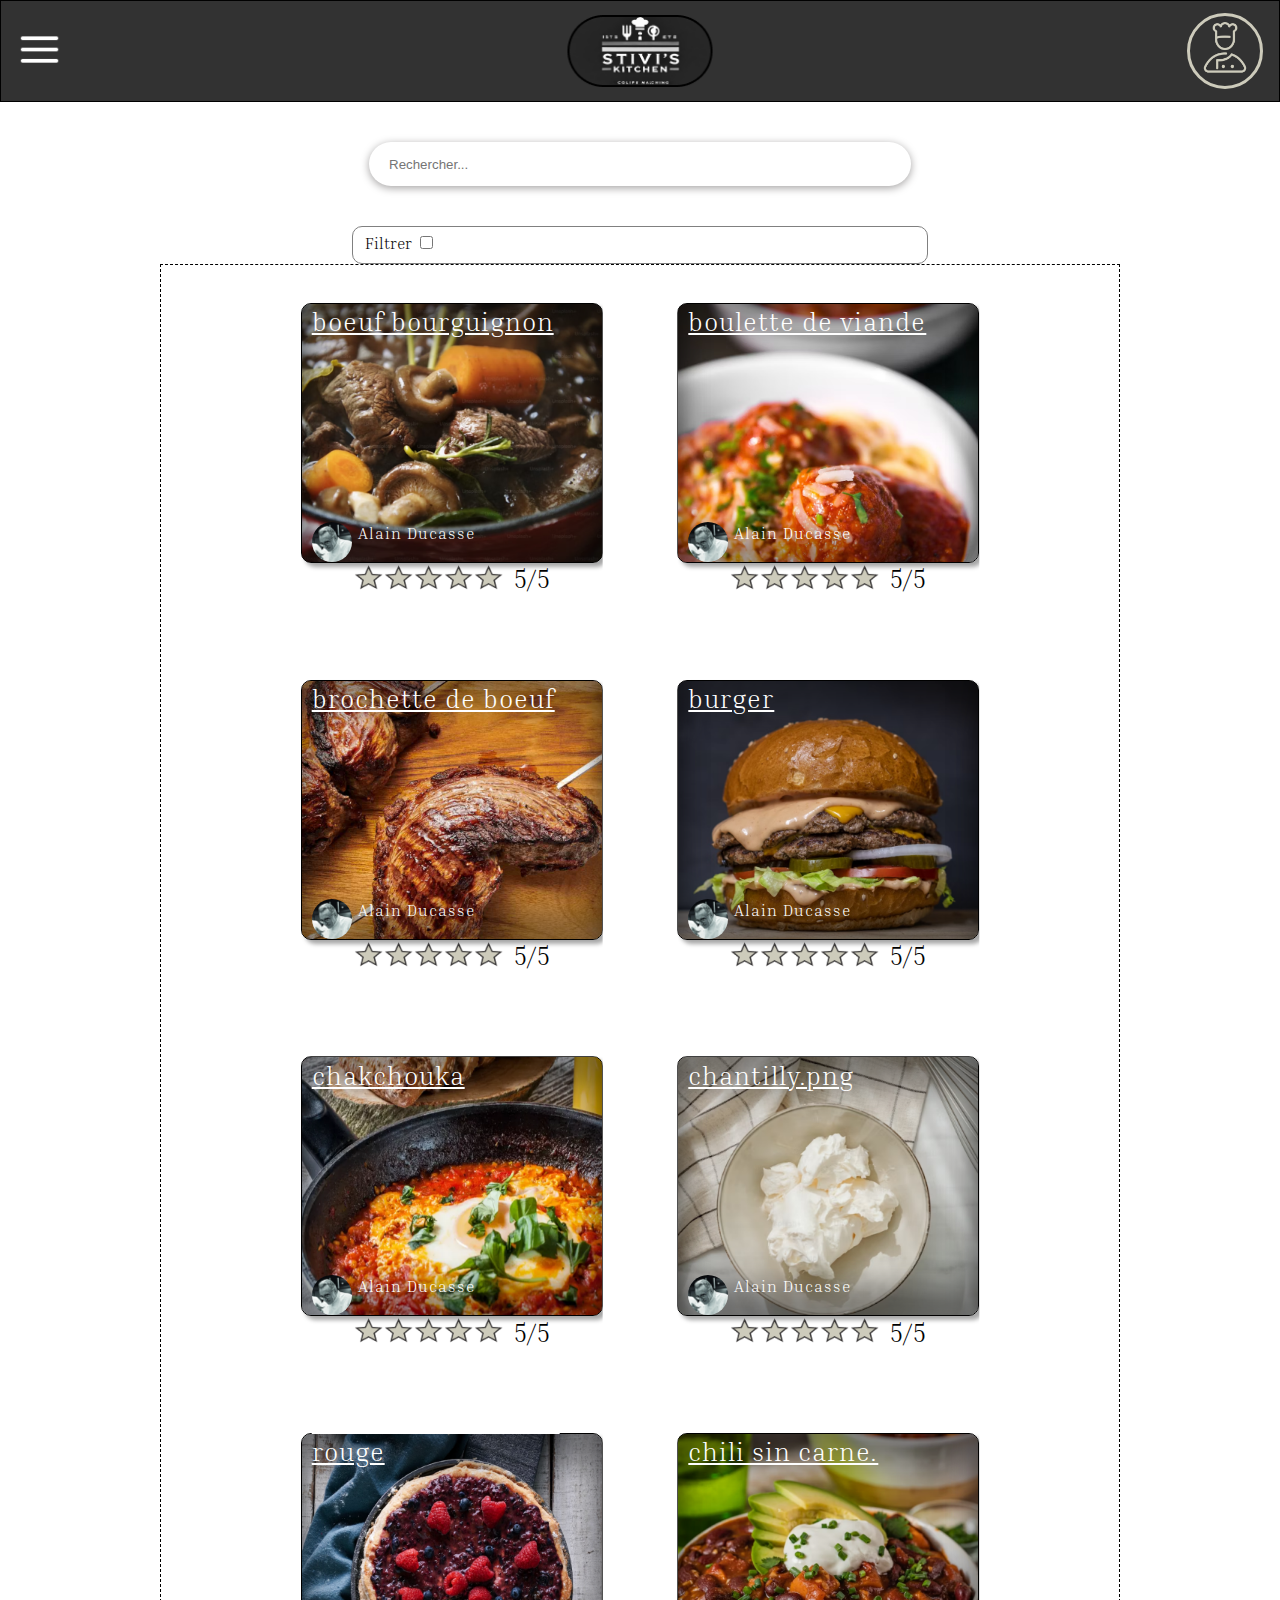
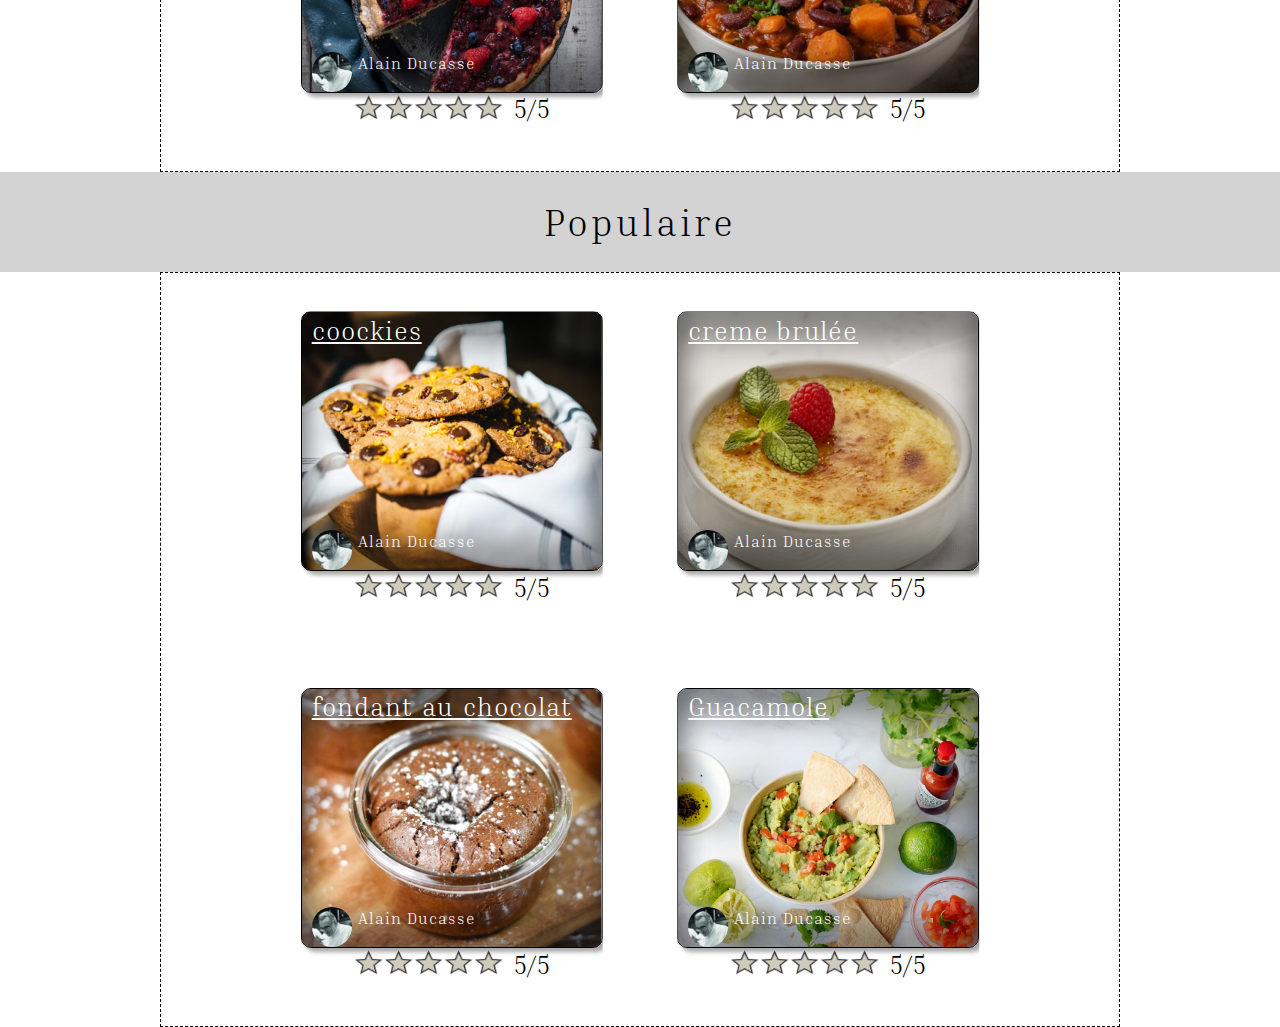
==== commit d2b53f29: "ajout du js" ====
--- a/index.html
+++ b/index.html
@@ -51,7 +51,7 @@
    
 
 
-    <div class="itemPopulaire">
+    <div class="itemPopulaire ">
 
         <div class="vigniette_recette" >
             <div class="img_recette">
@@ -297,5 +297,6 @@
 
   
     </div>
+    <script src="testvignetteAc.js"></script>
 </body>
 </html>--- a/style.css
+++ b/style.css
@@ -179,24 +179,24 @@
     flex-wrap: wrap;
     justify-content: center;
     align-content: center;
-    
-    /* border: 1px dashed black ;   */
-
-}
-
-.t,.vigniette_recette{
+    margin:0 10em;
+    border: 1px dashed black ;   
+
+}
+
+.vigniette_recette{ /*.t,*/
     height: 300px;
     width: 300px;
     min-width: 200px;
-    margin: 6% 4%;
+    margin: 4% 4%;
     /* border: 1px dotted black; */
-    border-radius: 8px;
+    border-radius: 10px;
     display: flex;
     flex-direction: column; 
     align-items: center;
     
 }
-.t:hover,.vigniette_recette:hover{
+.vigniette_recette:hover{    /*.t:hover,*/
     transform: scale(1.4);
     transition: 1s;
 }
@@ -205,7 +205,7 @@
     position: relative;
     bottom: 110px;
     margin-left: 10px;
-    font-size: 25px;
+    font-size: 1.6em;
     text-decoration: underline;
     color: white;
     font-weight: 100;
@@ -235,16 +235,21 @@
 
 .img_recette{
     border: 1px solid black;
-    background-image: url('Image/burger_img_defaut.jpg');
-    background-size: cover ;
+  /*  background-image: url('Image/img_recette/burger.png');*/
     background-position: center;
-    width: 280px;
-    height: 280px;
+    width: 100%;
+    height: 100%;
+    min-width: 240px;
+    min-height: 240px;
     border-radius: 10px;
     display: flex;
     flex-direction: column;
     justify-content: flex-end;
-    box-shadow: 4px 4px 4px rgba(0, 0, 0, 0.35), inset 0px -30px 30px rgba(0, 0, 0, 0.8) ;
+    box-shadow: 
+    4px 4px 4px rgba(0, 0, 0, 0.35),        /* Ombre externe */
+    inset 0px -30px 30px rgba(0, 0, 0, 0.4), /* Ombre intérieure en bas */
+    inset 0px 30px 30px rgba(0, 0, 0, 0.4);
+    clip-path: inset(0px 0px -30px 0px); 
 }
 
 .temp{
@@ -584,7 +589,8 @@
   
 }
 .grandeImage{
-
+    border: 3px solid rgb(106, 106, 106);
+    border-radius: 10px;
     place-self: end; 
     width: 60%;
     min-width: 400px;
@@ -593,8 +599,10 @@
 
 } 
 .petiteImage{
+    border-radius: 10px;
+    border: 3px solid rgb(106, 106, 106);
     width: 29%;
-    min-width: 197px;
+    min-width: 196px;
     align-self: center;
     margin-left: 1%;
     align-self: flex-start;
@@ -1033,6 +1041,13 @@
 }
 
 @media screen and (max-width: 900px ){
+    .itemPopulaire{
+   
+        margin:0 6em;
+      
+    
+    }
+    
     .presentationRecetteGris{
         display: grid;
         flex-direction: column;
@@ -1059,6 +1074,7 @@
 }
 
 @media screen and (max-width: 610px){
+   
     .imageRecette{
         display: flex;
         flex-direction: column;
@@ -1067,6 +1083,10 @@
         min-width: 260px;
         
     
+    }
+    .titreRecette{
+        bottom: 130px;
+        font-size: 1.2em;
     }
     .descritionUtilisateur {
         margin-top: 8%;
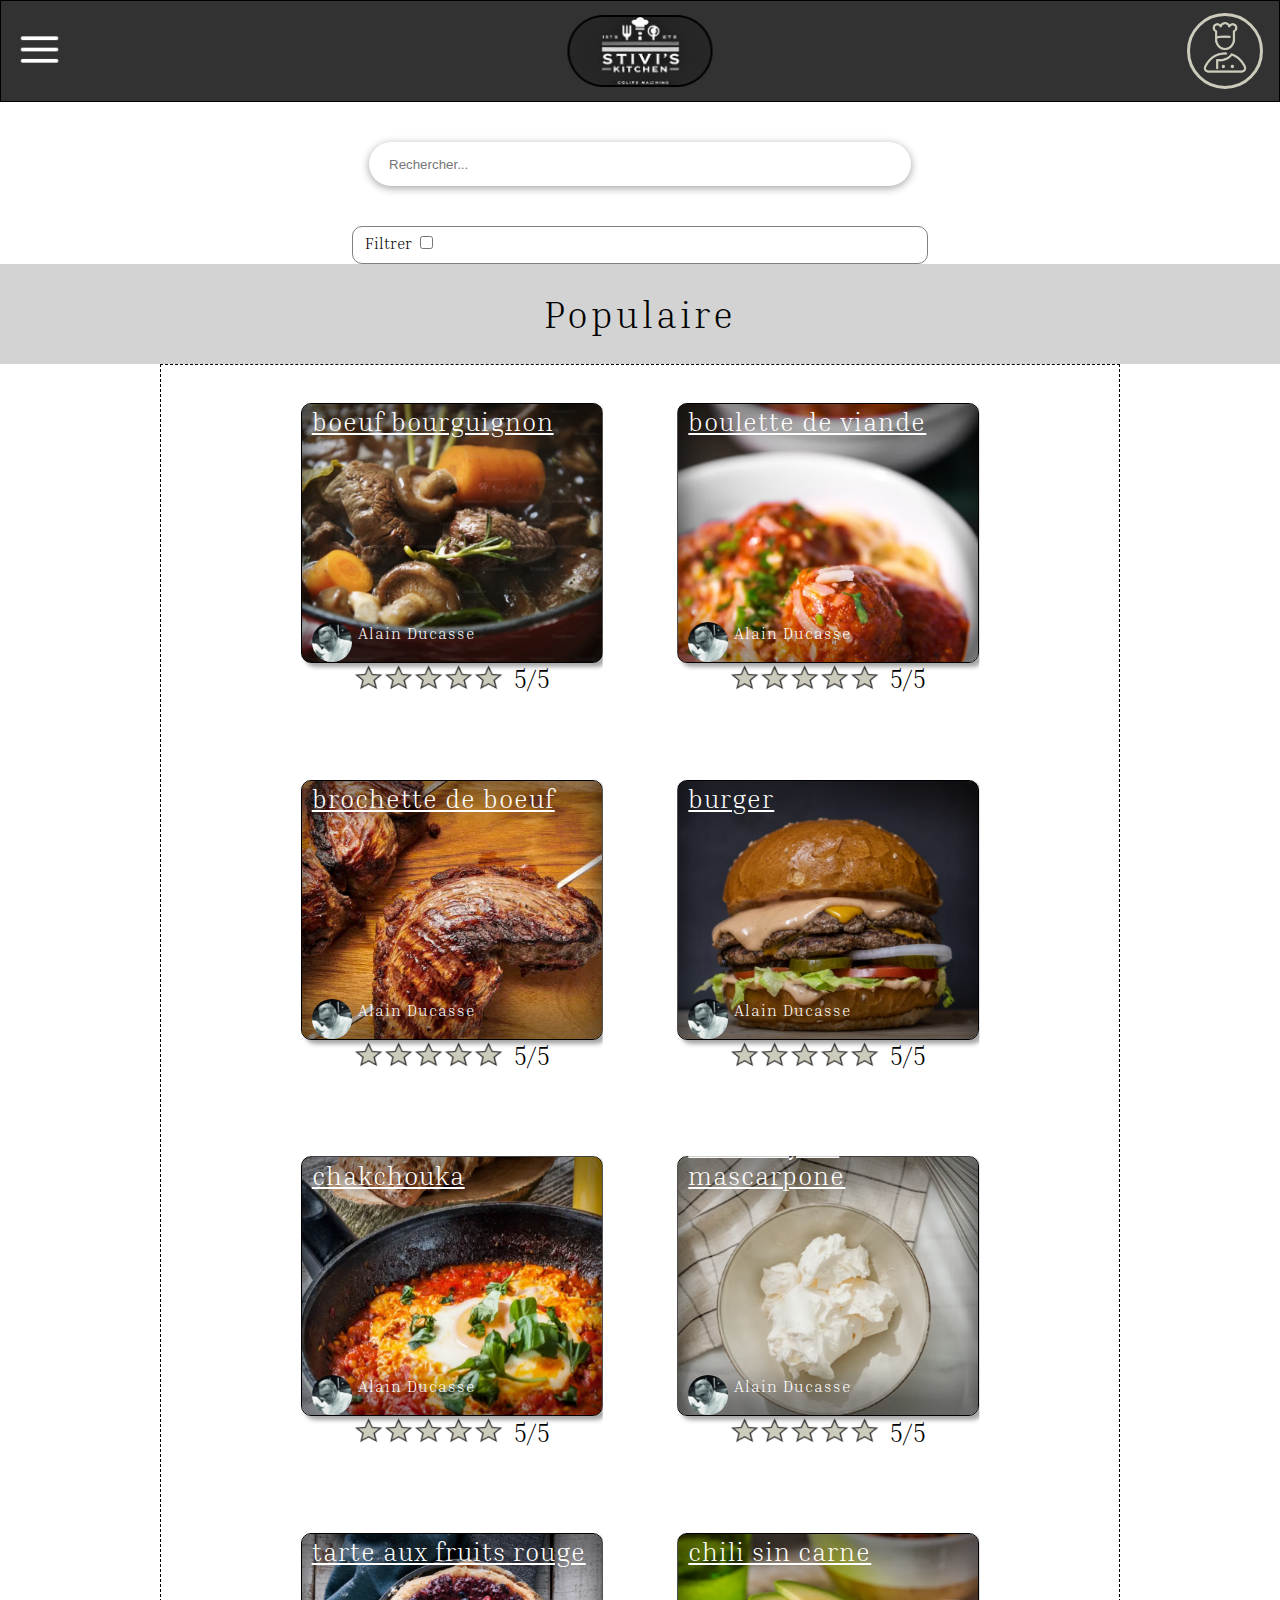
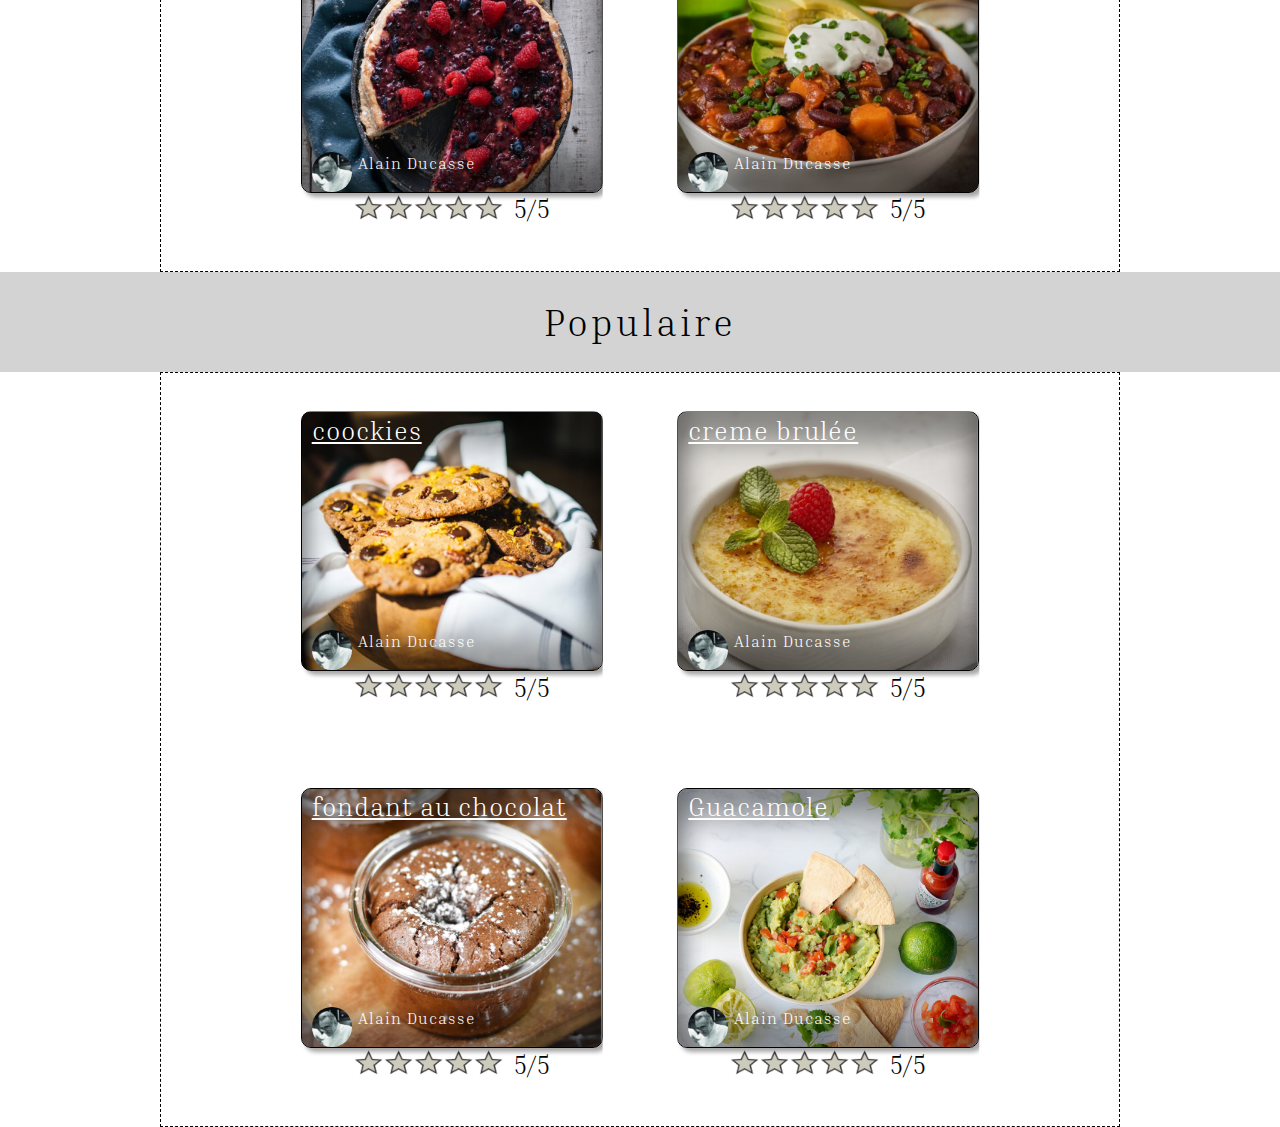
==== commit 7d93f31f: "actualisation du js" ====
--- a/index.html
+++ b/index.html
@@ -51,169 +51,174 @@
    
 
 
-    <div class="itemPopulaire ">
-
-        <div class="vigniette_recette" >
-            <div class="img_recette">
-                <h6 class="titreRecette">Burger</h6>
-                <div class="temp">
-                    <div class="img-utilisateur"></div>
-                    <p class="nomUtilisateur">Alain Ducasse</p>
-                </div>
-            </div>
-            <div class="etoils">
-                <img class="iconEtoile" src="Image/icons/etoile/image.png" alt="">
-                <img class="iconEtoile" src="Image/icons/etoile/image.png" alt="">
-                <img class="iconEtoile" src="Image/icons/etoile/image.png" alt="">
-                <img class="iconEtoile" src="Image/icons/etoile/image.png" alt="">
-                <img class="iconEtoile" src="Image/icons/etoile/image.png" alt="">
-                <p class="note">5/5</p>
-
-            </div>
-        </div>
-
-        <div class="vigniette_recette" >
-            <div class="img_recette">
-                <h6 class="titreRecette">Burger</h6>
-                <div class="temp">
-                    <div class="img-utilisateur"></div>
-                    <p class="nomUtilisateur">Alain Ducasse</p>
-                </div>
-            </div>
-            <div class="etoils">
-                <img class="iconEtoile" src="Image/icons/etoile/image.png" alt="">
-                <img class="iconEtoile" src="Image/icons/etoile/image.png" alt="">
-                <img class="iconEtoile" src="Image/icons/etoile/image.png" alt="">
-                <img class="iconEtoile" src="Image/icons/etoile/image.png" alt="">
-                <img class="iconEtoile" src="Image/icons/etoile/image.png" alt="">
-                <p class="note">5/5</p>
-
-            </div>
-        </div>
-        <div class="vigniette_recette" >
-            <div class="img_recette">
-                <h6 class="titreRecette">Burger</h6>
-                <div class="temp">
-                    <div class="img-utilisateur"></div>
-                    <p class="nomUtilisateur">Alain Ducasse</p>
-                </div>
-            </div>
-            <div class="etoils">
-                <img class="iconEtoile" src="Image/icons/etoile/image.png" alt="">
-                <img class="iconEtoile" src="Image/icons/etoile/image.png" alt="">
-                <img class="iconEtoile" src="Image/icons/etoile/image.png" alt="">
-                <img class="iconEtoile" src="Image/icons/etoile/image.png" alt="">
-                <img class="iconEtoile" src="Image/icons/etoile/image.png" alt="">
-                <p class="note">5/5</p>
-
-            </div>
-        </div>
-      
-        <div class="vigniette_recette" >
-            <div class="img_recette">
-                <h6 class="titreRecette">Burger</h6>
-                <div class="temp">
-                    <div class="img-utilisateur"></div>
-                    <p class="nomUtilisateur">Alain Ducasse</p>
-                </div>
-            </div>
-            <div class="etoils">
-                <img class="iconEtoile" src="Image/icons/etoile/image.png" alt="">
-                <img class="iconEtoile" src="Image/icons/etoile/image.png" alt="">
-                <img class="iconEtoile" src="Image/icons/etoile/image.png" alt="">
-                <img class="iconEtoile" src="Image/icons/etoile/image.png" alt="">
-                <img class="iconEtoile" src="Image/icons/etoile/image.png" alt="">
-                <p class="note">5/5</p>
-
-            </div>
-        </div>
-        <div class="vigniette_recette" >
-            <div class="img_recette">
-                <h6 class="titreRecette">Burger</h6>
-                <div class="temp">
-                    <div class="img-utilisateur"></div>
-                    <p class="nomUtilisateur">Alain Ducasse</p>
-                </div>
-            </div>
-            <div class="etoils">
-                <img class="iconEtoile" src="Image/icons/etoile/image.png" alt="">
-                <img class="iconEtoile" src="Image/icons/etoile/image.png" alt="">
-                <img class="iconEtoile" src="Image/icons/etoile/image.png" alt="">
-                <img class="iconEtoile" src="Image/icons/etoile/image.png" alt="">
-                <img class="iconEtoile" src="Image/icons/etoile/image.png" alt="">
-                <p class="note">5/5</p>
-
-            </div>
-        </div>
-        <div class="vigniette_recette" >
-            <div class="img_recette">
-                <h6 class="titreRecette">Burger</h6>
-                <div class="temp">
-                    <div class="img-utilisateur"></div>
-                    <p class="nomUtilisateur">Alain Ducasse</p>
-                </div>
-            </div>
-            <div class="etoils">
-                <img class="iconEtoile" src="Image/icons/etoile/image.png" alt="">
-                <img class="iconEtoile" src="Image/icons/etoile/image.png" alt="">
-                <img class="iconEtoile" src="Image/icons/etoile/image.png" alt="">
-                <img class="iconEtoile" src="Image/icons/etoile/image.png" alt="">
-                <img class="iconEtoile" src="Image/icons/etoile/image.png" alt="">
-                <p class="note">5/5</p>
-
-            </div>
-        </div>
-        <div class="vigniette_recette" >
-            <div class="img_recette">
-                <h6 class="titreRecette">Burger</h6>
-                <div class="temp">
-                    <div class="img-utilisateur"></div>
-                    <p class="nomUtilisateur">Alain Ducasse</p>
-                </div>
-            </div>
-            <div class="etoils">
-                <img class="iconEtoile" src="Image/icons/etoile/image.png" alt="">
-                <img class="iconEtoile" src="Image/icons/etoile/image.png" alt="">
-                <img class="iconEtoile" src="Image/icons/etoile/image.png" alt="">
-                <img class="iconEtoile" src="Image/icons/etoile/image.png" alt="">
-                <img class="iconEtoile" src="Image/icons/etoile/image.png" alt="">
-                <p class="note">5/5</p>
-
-            </div>
-        </div>
-        <div class="vigniette_recette" >
-            <div class="img_recette">
-                <h6 class="titreRecette">Burger</h6>
-                <div class="temp">
-                    <div class="img-utilisateur"></div>
-                    <p class="nomUtilisateur">Alain Ducasse</p>
-                </div>
-            </div>
-            <div class="etoils">
-                <img class="iconEtoile" src="Image/icons/etoile/image.png" alt="">
-                <img class="iconEtoile" src="Image/icons/etoile/image.png" alt="">
-                <img class="iconEtoile" src="Image/icons/etoile/image.png" alt="">
-                <img class="iconEtoile" src="Image/icons/etoile/image.png" alt="">
-                <img class="iconEtoile" src="Image/icons/etoile/image.png" alt="">
-                <p class="note">5/5</p>
-
-            </div>
-        </div>
-    
-
-    </div>
-
-
-
-   <!--  \______________/___/__/__/_//\ - - - A modifier - - - /\\_\__\___\____\____________/ -->
-
-
-
     <div class="catPopulaire" >
         <div class="fondGris">
             <h1>Populaire</h1>
         </div>
     </div>
+    <div class="itemPopulaire ">
+
+        <div class="vigniette_recette" >
+            <div class="img_recette">
+                <h6 class="titreRecette">Burger</h6>
+                <div class="temp">
+                    <div class="img-utilisateur"></div>
+                    <p class="nomUtilisateur">Alain Ducasse</p>
+                </div>
+            </div>
+            <div class="etoils">
+                <img class="iconEtoile" src="Image/icons/etoile/image.png" alt="">
+                <img class="iconEtoile" src="Image/icons/etoile/image.png" alt="">
+                <img class="iconEtoile" src="Image/icons/etoile/image.png" alt="">
+                <img class="iconEtoile" src="Image/icons/etoile/image.png" alt="">
+                <img class="iconEtoile" src="Image/icons/etoile/image.png" alt="">
+                <p class="note">5/5</p>
+
+            </div>
+        </div>
+
+        <div class="vigniette_recette" >
+            <div class="img_recette">
+                <h6 class="titreRecette">Burger</h6>
+                <div class="temp">
+                    <div class="img-utilisateur"></div>
+                    <p class="nomUtilisateur">Alain Ducasse</p>
+                </div>
+            </div>
+            <div class="etoils">
+                <img class="iconEtoile" src="Image/icons/etoile/image.png" alt="">
+                <img class="iconEtoile" src="Image/icons/etoile/image.png" alt="">
+                <img class="iconEtoile" src="Image/icons/etoile/image.png" alt="">
+                <img class="iconEtoile" src="Image/icons/etoile/image.png" alt="">
+                <img class="iconEtoile" src="Image/icons/etoile/image.png" alt="">
+                <p class="note">5/5</p>
+
+            </div>
+        </div>
+        <div class="vigniette_recette" >
+            <div class="img_recette">
+                <h6 class="titreRecette">Burger</h6>
+                <div class="temp">
+                    <div class="img-utilisateur"></div>
+                    <p class="nomUtilisateur">Alain Ducasse</p>
+                </div>
+            </div>
+            <div class="etoils">
+                <img class="iconEtoile" src="Image/icons/etoile/image.png" alt="">
+                <img class="iconEtoile" src="Image/icons/etoile/image.png" alt="">
+                <img class="iconEtoile" src="Image/icons/etoile/image.png" alt="">
+                <img class="iconEtoile" src="Image/icons/etoile/image.png" alt="">
+                <img class="iconEtoile" src="Image/icons/etoile/image.png" alt="">
+                <p class="note">5/5</p>
+
+            </div>
+        </div>
+      
+        <div class="vigniette_recette" >
+            <div class="img_recette">
+                <h6 class="titreRecette">Burger</h6>
+                <div class="temp">
+                    <div class="img-utilisateur"></div>
+                    <p class="nomUtilisateur">Alain Ducasse</p>
+                </div>
+            </div>
+            <div class="etoils">
+                <img class="iconEtoile" src="Image/icons/etoile/image.png" alt="">
+                <img class="iconEtoile" src="Image/icons/etoile/image.png" alt="">
+                <img class="iconEtoile" src="Image/icons/etoile/image.png" alt="">
+                <img class="iconEtoile" src="Image/icons/etoile/image.png" alt="">
+                <img class="iconEtoile" src="Image/icons/etoile/image.png" alt="">
+                <p class="note">5/5</p>
+
+            </div>
+        </div>
+        <div class="vigniette_recette" >
+            <div class="img_recette">
+                <h6 class="titreRecette">Burger</h6>
+                <div class="temp">
+                    <div class="img-utilisateur"></div>
+                    <p class="nomUtilisateur">Alain Ducasse</p>
+                </div>
+            </div>
+            <div class="etoils">
+                <img class="iconEtoile" src="Image/icons/etoile/image.png" alt="">
+                <img class="iconEtoile" src="Image/icons/etoile/image.png" alt="">
+                <img class="iconEtoile" src="Image/icons/etoile/image.png" alt="">
+                <img class="iconEtoile" src="Image/icons/etoile/image.png" alt="">
+                <img class="iconEtoile" src="Image/icons/etoile/image.png" alt="">
+                <p class="note">5/5</p>
+
+            </div>
+        </div>
+        <div class="vigniette_recette" >
+            <div class="img_recette">
+                <h6 class="titreRecette">Burger</h6>
+                <div class="temp">
+                    <div class="img-utilisateur"></div>
+                    <p class="nomUtilisateur">Alain Ducasse</p>
+                </div>
+            </div>
+            <div class="etoils">
+                <img class="iconEtoile" src="Image/icons/etoile/image.png" alt="">
+                <img class="iconEtoile" src="Image/icons/etoile/image.png" alt="">
+                <img class="iconEtoile" src="Image/icons/etoile/image.png" alt="">
+                <img class="iconEtoile" src="Image/icons/etoile/image.png" alt="">
+                <img class="iconEtoile" src="Image/icons/etoile/image.png" alt="">
+                <p class="note">5/5</p>
+
+            </div>
+        </div>
+        <div class="vigniette_recette" >
+            <div class="img_recette">
+                <h6 class="titreRecette">Burger</h6>
+                <div class="temp">
+                    <div class="img-utilisateur"></div>
+                    <p class="nomUtilisateur">Alain Ducasse</p>
+                </div>
+            </div>
+            <div class="etoils">
+                <img class="iconEtoile" src="Image/icons/etoile/image.png" alt="">
+                <img class="iconEtoile" src="Image/icons/etoile/image.png" alt="">
+                <img class="iconEtoile" src="Image/icons/etoile/image.png" alt="">
+                <img class="iconEtoile" src="Image/icons/etoile/image.png" alt="">
+                <img class="iconEtoile" src="Image/icons/etoile/image.png" alt="">
+                <p class="note">5/5</p>
+
+            </div>
+        </div>
+        <div class="vigniette_recette" >
+            <div class="img_recette">
+                <h6 class="titreRecette">Burger</h6>
+                <div class="temp">
+                    <div class="img-utilisateur"></div>
+                    <p class="nomUtilisateur">Alain Ducasse</p>
+                </div>
+            </div>
+            <div class="etoils">
+                <img class="iconEtoile" src="Image/icons/etoile/image.png" alt="">
+                <img class="iconEtoile" src="Image/icons/etoile/image.png" alt="">
+                <img class="iconEtoile" src="Image/icons/etoile/image.png" alt="">
+                <img class="iconEtoile" src="Image/icons/etoile/image.png" alt="">
+                <img class="iconEtoile" src="Image/icons/etoile/image.png" alt="">
+                <p class="note">5/5</p>
+
+            </div>
+        </div>
+    
+
+    </div>
+
+
+
+   <!--  \______________/___/__/__/_//\ - - - A modifier - - - /\\_\__\___\____\____________/ -->
+
+
+
+    <div class="catPopulaire" >
+        <div class="fondGris">
+            <h1>Populaire</h1>
+        </div>
+    </div>
 
     <div class="itemPopulaire">
 
@@ -297,6 +302,6 @@
 
   
     </div>
-    <script src="testvignetteAc.js"></script>
+    <script type='module' src="testvignetteAc.js"></script>
 </body>
 </html>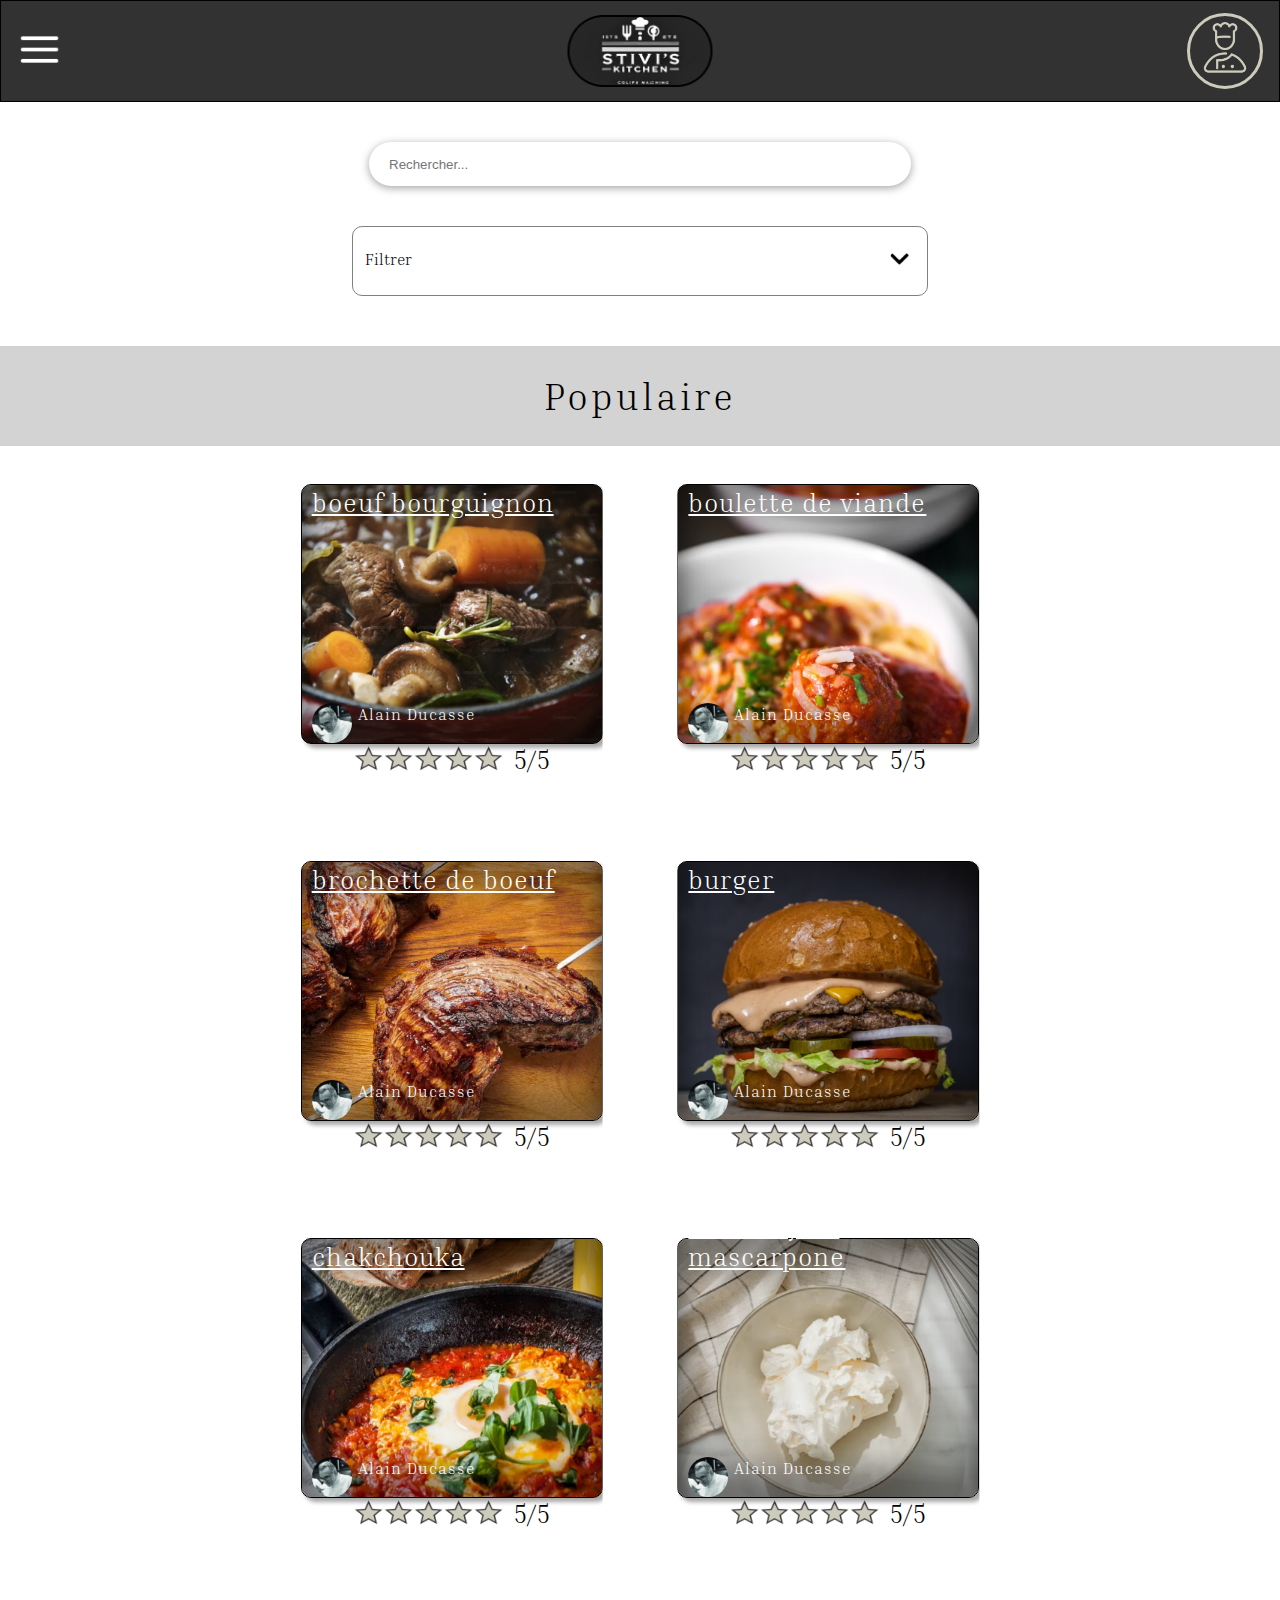
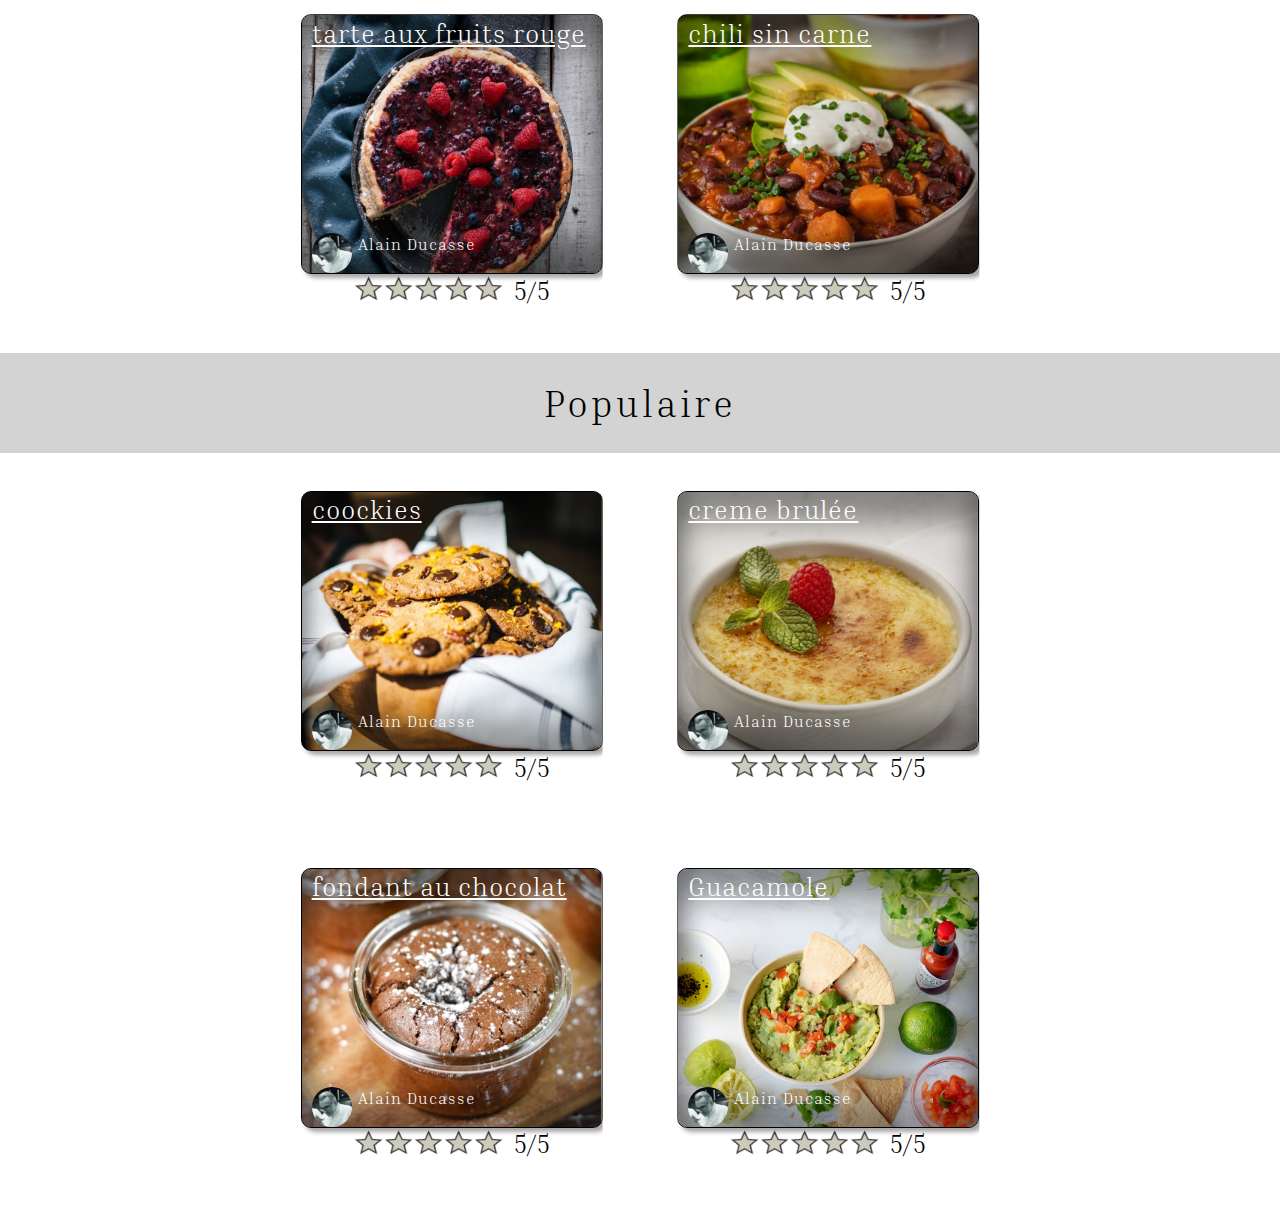
==== commit 90abb909: "actualisation du js" ====
--- a/index.html
+++ b/index.html
@@ -38,15 +38,15 @@
         <div>
             <input id="barreRecherche" type="text" name="recherche" id="rechercheInput" placeholder="Rechercher..." >
             
-            </div>
+        </div>
             
     </form>
     <form action="post">
         
     </form>
     <fieldset class="filtrer">
-        <label for="">Filtrer</label>
-        <input type="checkbox">
+        <p>Filtrer</p>
+        <button class="btnFiltre"></button>
     </fieldset>
    
 
--- a/style.css
+++ b/style.css
@@ -114,14 +114,33 @@
     
 }
 
-.filtrer{
+.filtrer{ /* a modifier---------------------------------------*/
+    display: flex;
     align-self: center;
     justify-self: center;
     width: 60%;
+    margin-bottom: 50px;
     max-width:550px ;
     border: 1px solid gray;
     border-radius: 10px;
-}
+    justify-content: space-between;
+   
+}
+.btnFiltre{
+    background-image: url(Image/icons/inputIcon/icons8bas-100.png);
+    background-size: contain;
+    background-repeat: no-repeat;
+    margin: 0;
+    padding: 0;
+    display: flex;;
+    width: 25px;
+    height: 20px;
+    background-color: white;
+    box-shadow: none;
+}.btnFiltre:hover{
+    background-color:white;
+}
+
 
 #barreRecherche{
     display: flex;
@@ -180,7 +199,7 @@
     justify-content: center;
     align-content: center;
     margin:0 10em;
-    border: 1px dashed black ;   
+    /* border: 1px dashed black ;    */
 
 }
 
@@ -235,7 +254,7 @@
 
 .img_recette{
     border: 1px solid black;
-  /*  background-image: url('Image/img_recette/burger.png');*/
+    background-image: url('Image/img_recette/burger.png');
     background-position: center;
     width: 100%;
     height: 100%;
@@ -608,6 +627,27 @@
     align-self: flex-start;
   
 }
+.nombre{ 
+ border-top: 1px solid black ;
+ border-bottom: 2px solid black ;
+ padding: 3px 10px;
+}
+.decr{
+    border: 1px solid black;
+    height:30px; width:25px ;text-align:center ;
+    margin:0 0 0 5px ; 
+    padding:0 ;
+    border-radius: 8px 0 0 8px
+
+}
+.incr{
+    border: 1px solid black;
+    height:30px; width:25px ;
+    text-align:center ;
+    margin:0 8px 0 0 ;
+    padding:0;
+    border-radius: 0px 8px 8px 0px;
+}
 
 .articleRecetteGrisIngrédiant{
  
